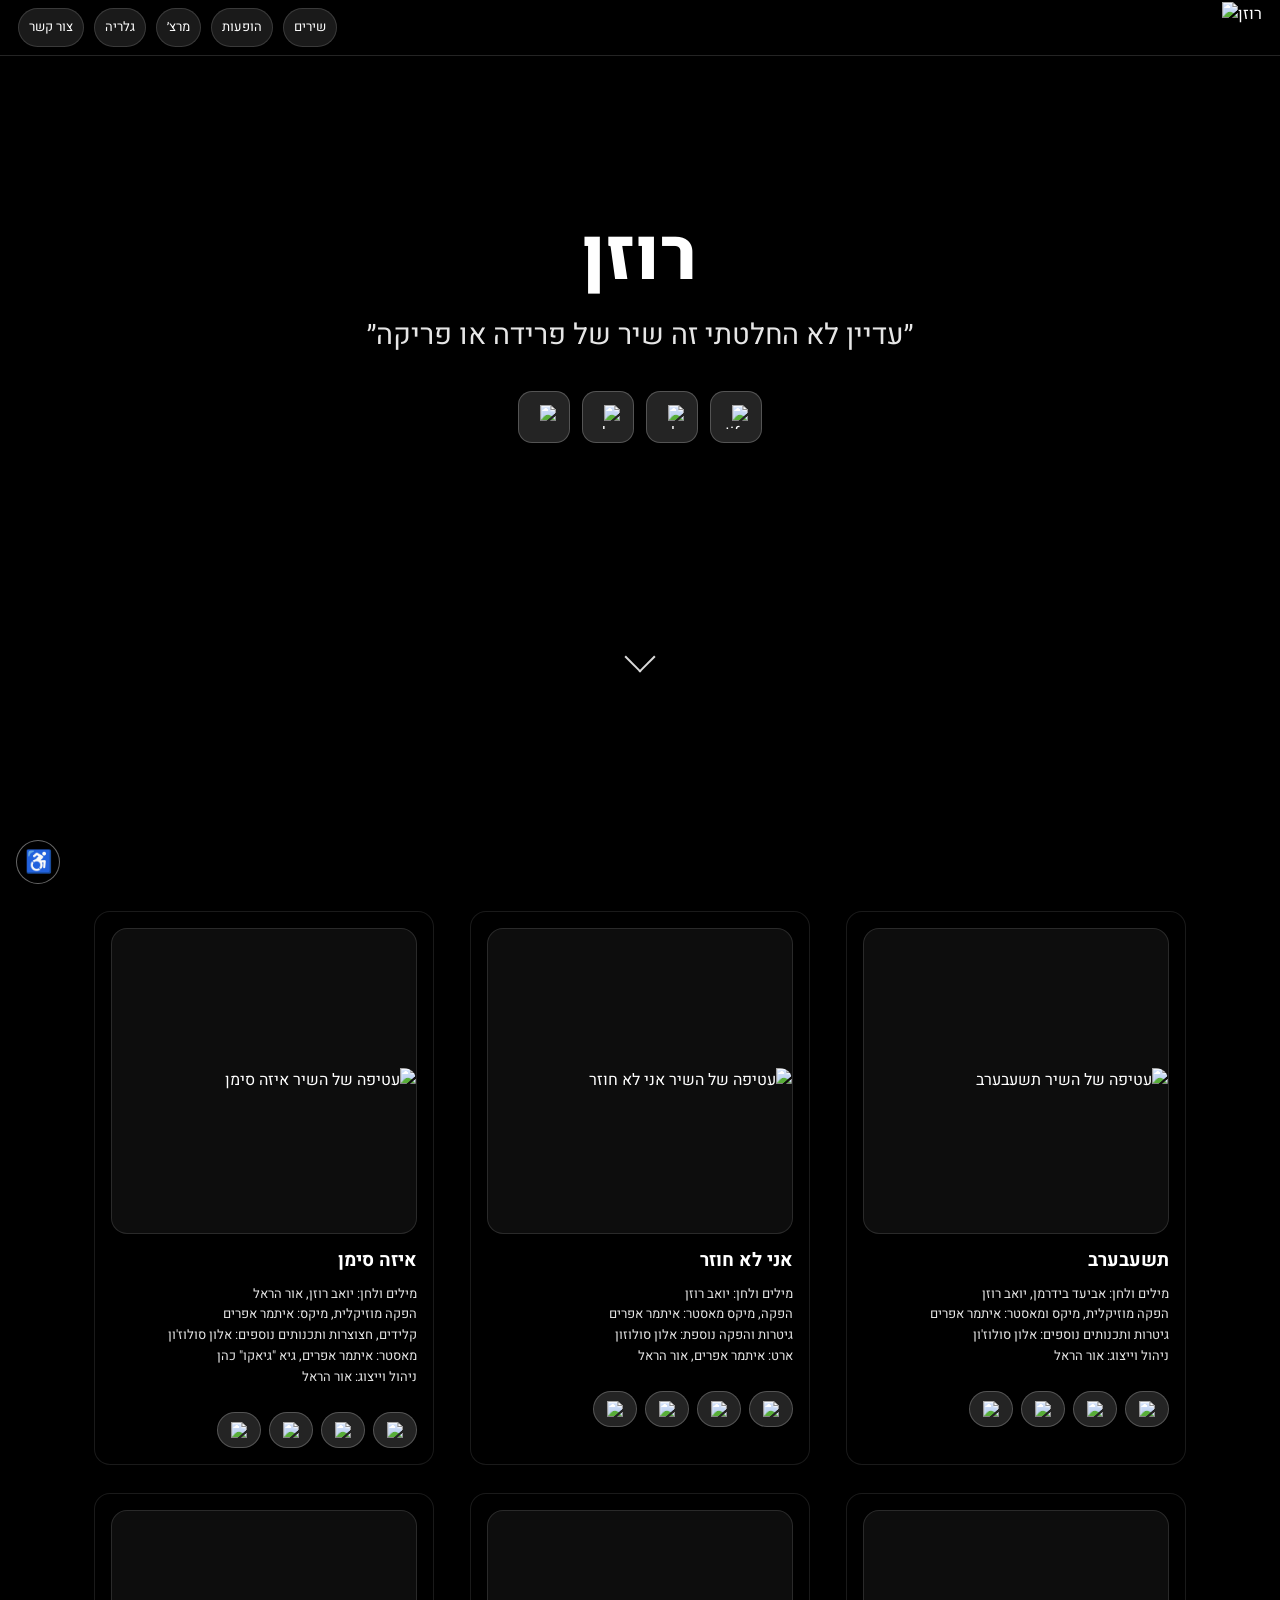
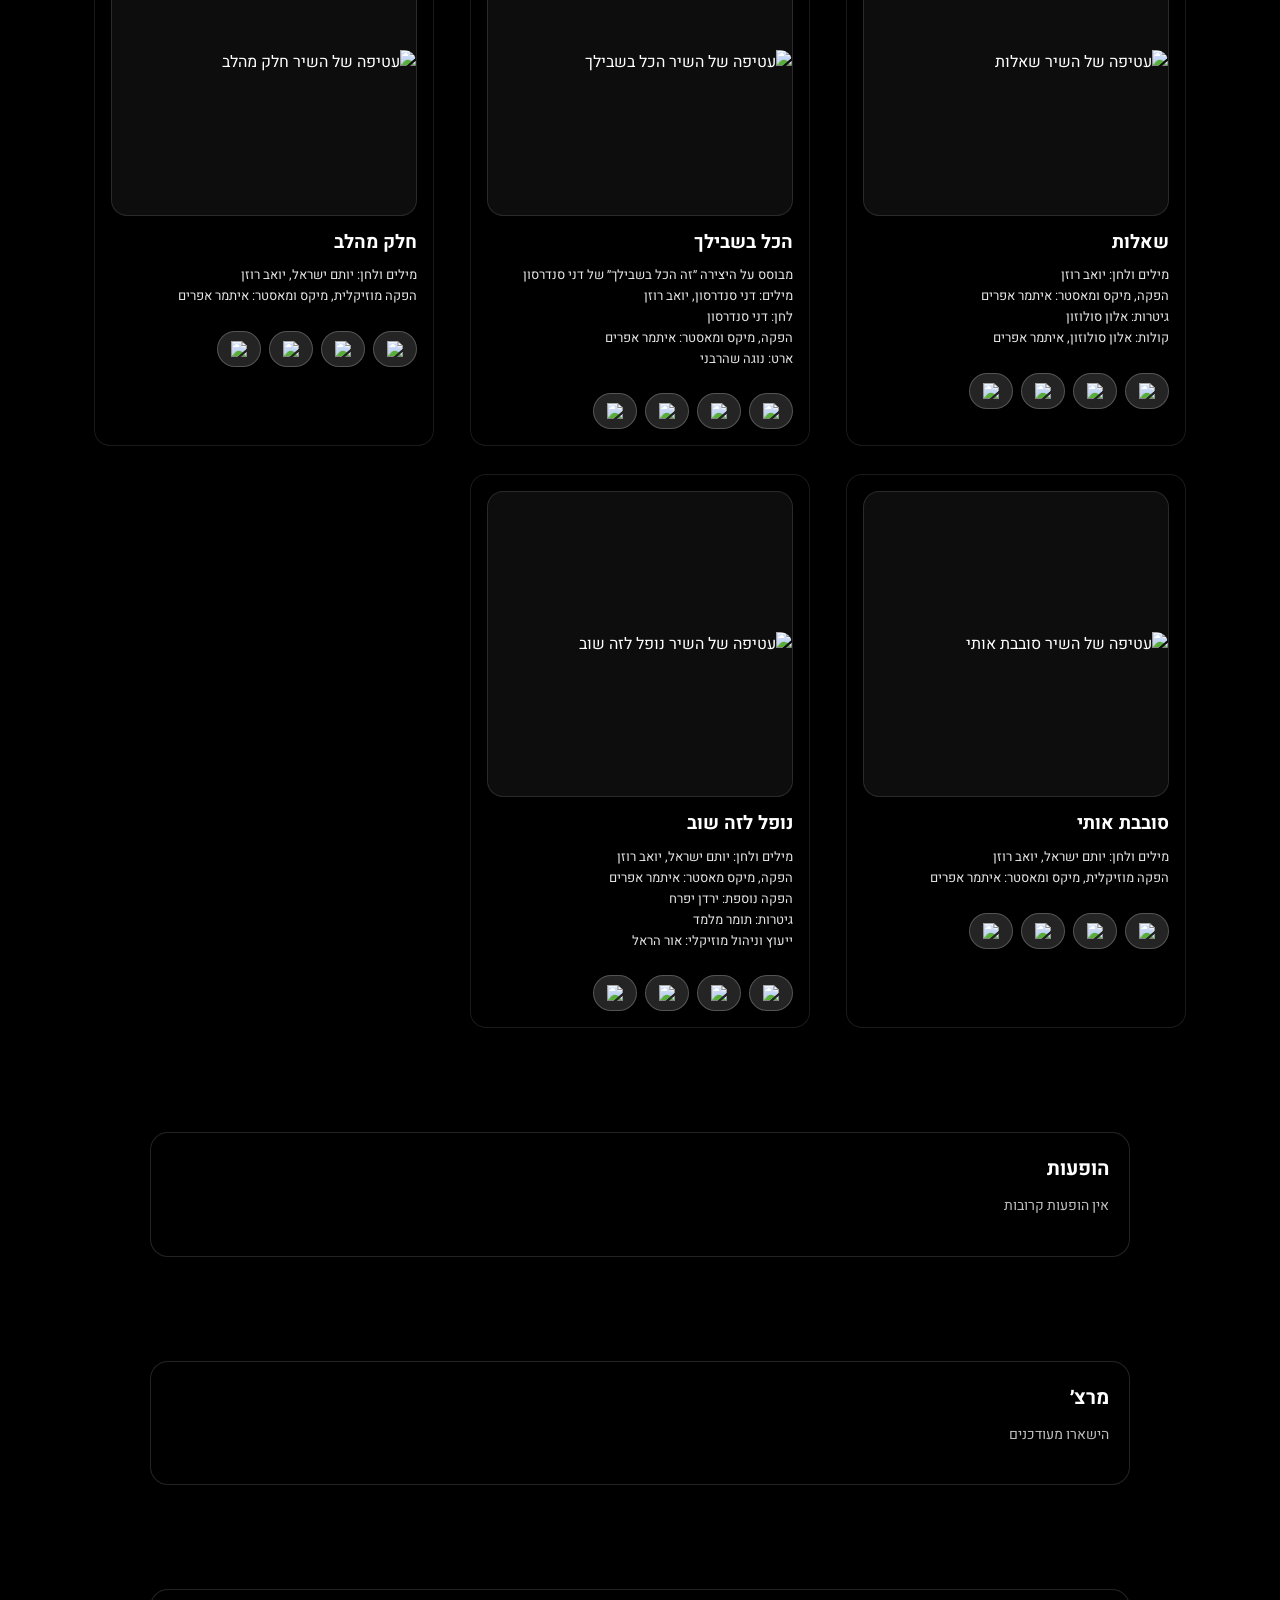
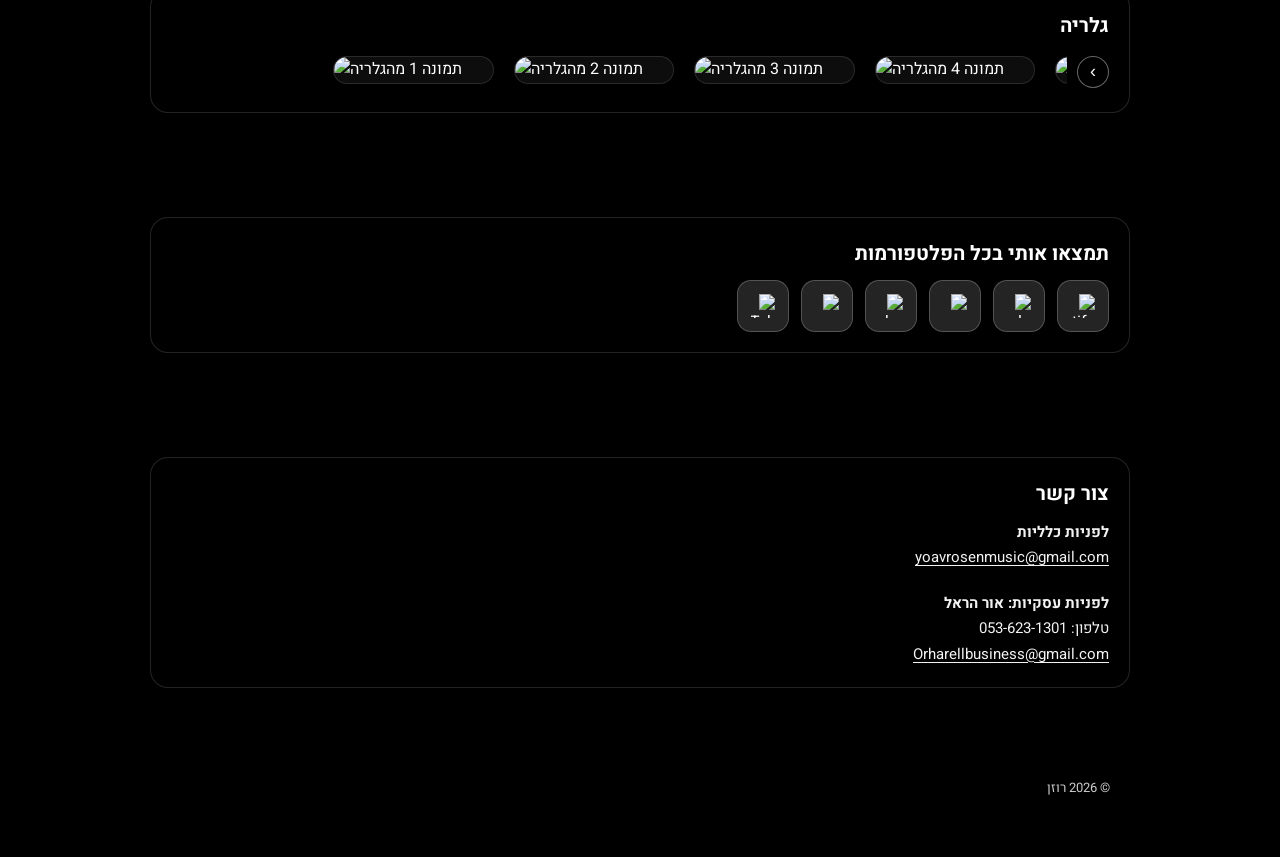
==== client/index.html @ 467fb8e5 "fix gallery arrows" ====
<!doctype html>
<html lang='he' dir='rtl'>
  <head>
    <meta charset='utf-8' />
    <meta name='viewport' content='width=device-width, initial-scale=1' />
    <title>רוזן – פרופיל אמן</title>
    <!-- scroll reset handled in app.js -->
    <link rel='stylesheet' href='styles.css?v=1' />
    <link rel='preconnect' href='https://fonts.googleapis.com' />
    <link rel='preconnect' href='https://fonts.gstatic.com' crossorigin />
    <link
      href='https://fonts.googleapis.com/css2?family=Heebo:wght@300;400;500;700&display=swap'
      rel='stylesheet'
    />
  </head>
  <body>
    <a href="#songs" class="skip-link">דלג לתוכן הראשי</a>
    <video
      class='bg-video'
      src='assets/background/הכל%20בשבילך%20קאנבס.mp4'
      autoplay
      muted
      loop
      playsinline
    ></video>
    <div class='bg-overlay' aria-hidden='true'></div>
    <div class='container hero hero__inner' id='home'>
      <h1 class='hero__title'>רוזן</h1>
      <p class='hero__quote' id='heroQuote' aria-live='polite'></p>
      <div class='hero__actions'>
        <a
          class='hero__platform'
          href='https://open.spotify.com/artist/0RpY1pW7orbAFfqsl0YNoI'
          target='_blank'
          rel='noopener'
          aria-label='Spotify'
        >
          <img
            class='hero__platform-icon'
            src='https://raw.githubusercontent.com/simple-icons/simple-icons/develop/icons/spotify.svg'
            alt='Spotify'
            width='24'
            height='24'
          />
        </a>
        <a
          class='hero__platform'
          href='https://music.apple.com/il/artist/%D7%A8%D7%95%D7%96%D7%9F/1738699873'
          target='_blank'
          rel='noopener'
          aria-label='Apple Music'
        >
          <img
            class='hero__platform-icon'
            src='https://raw.githubusercontent.com/simple-icons/simple-icons/develop/icons/applemusic.svg'
            alt='Apple Music'
            width='24'
            height='24'
          />
        </a>
        <a
          class='hero__platform'
          href='https://youtube.com/@rosenofficial'
          target='_blank'
          rel='noopener'
          aria-label='YouTube'
        >
          <img
            class='hero__platform-icon'
            src='https://raw.githubusercontent.com/simple-icons/simple-icons/develop/icons/youtube.svg'
            alt='YouTube'
            width='24'
            height='24'
          />
        </a>
        <a
          class='hero__platform'
          href='https://www.deezer.com/us/artist/150277642'
          target='_blank'
          rel='noopener'
          aria-label='Deezer'
        >
          <img
            class='hero__platform-icon'
            src='https://raw.githubusercontent.com/simple-icons/simple-icons/develop/icons/deezer.svg'
            alt='Deezer'
            width='24'
            height='24'
          />
        </a>
      </div>
      <a href="#songs" class="scroll-down" aria-label="גלול לשירים">
        <span class="arrow"></span>
      </a>
    </div>
    <canvas id='viz' aria-hidden='true'></canvas>

    <nav class='topbar'>
      <div class='topbar__links'>
        <a href='#contact'>צור קשר</a>
        <a href='#gallery'>גלריה</a>
        <a href='#merch'>מרצ׳</a>
        <a href='#shows'>הופעות</a>
        <a href='#songs'>שירים</a>
      </div>
      <div class='brand'>
        <img src='assets/rosen-signature.png' alt='רוזן' class='brand__logo' />
      </div>
      <button
        class='menu-toggle'
        id='menuToggle'
        type='button'
        aria-label='פתח תפריט ניווט'
      >
        ☰
      </button>
      <nav class='mobile-menu' id='mobileMenu'>
        <button class='close-menu' id='menuClose' type='button' aria-label='סגור תפריט'>×</button>
        <a href='#songs'>שירים</a>
        <a href='#shows'>הופעות</a>
        <a href='#merch'>מרצ׳</a>
        <a href='#gallery'>גלריה</a>
        <a href='#contact'>צור קשר</a>
      </nav>
    </nav>

    <main>
      <section class='section' id='songs'>
        <div class='container'>
          <h2 class='section__title'>שירים</h2>
          <div class='grid songs' id='songs'></div>
        </div>
      </section>

      <section class='section' id='shows'>
        <div class='container'>
          <h2 class='section__title'>הופעות</h2>
          <p class='section__lead'>אין הופעות קרובות</p>
          <div class='grid'></div>
        </div>
      </section>

      <section class='section' id='merch'>
        <div class='container'>
          <h2 class='section__title'>מרצ׳</h2>
          <p class='section__lead'>הישארו מעודכנים</p>
          <div class='grid'></div>
        </div>
      </section>

      <section class='section' id='gallery'>
        <div class='container'>
          <h2 class='section__title'>גלריה</h2>
          <div class='gallery__wrapper'>
            <button
              class='gallery__arrow gallery__arrow--next gallery-next'
              id='galleryNext'
              type='button'
              aria-label='תמונה הבאה'
            >
              ›
            </button>
            <div class='grid gallery gallery-track' id='galleryGrid'></div>
            <button
              class='gallery__arrow gallery__arrow--prev gallery-prev'
              id='galleryPrev'
              type='button'
              aria-label='תמונה קודמת'
            >
              ‹
            </button>
          </div>
        </div>
      </section>

      <section class='section' id='platforms'>
        <div class='container'>
          <h2 class='section__title'>תמצאו אותי בכל הפלטפורמות</h2>
          <div class='contact__links'>
            <a
              class='hero__platform'
              href='https://open.spotify.com/artist/0RpY1pW7orbAFfqsl0YNoI'
              target='_blank'
              rel='noopener'
              aria-label='Spotify'
            >
              <img
                class='hero__platform-icon'
                src='https://raw.githubusercontent.com/simple-icons/simple-icons/develop/icons/spotify.svg'
                alt='Spotify'
                width='24'
                height='24'
              />
            </a>
            <a
              class='hero__platform'
              href='https://music.apple.com/il/artist/%D7%A8%D7%95%D7%96%D7%9F/1738699873'
              target='_blank'
              rel='noopener'
              aria-label='Apple Music'
            >
              <img
                class='hero__platform-icon'
                src='https://raw.githubusercontent.com/simple-icons/simple-icons/develop/icons/applemusic.svg'
                alt='Apple Music'
                width='24'
                height='24'
              />
            </a>
            <a
              class='hero__platform'
              href='https://www.deezer.com/us/artist/150277642'
              target='_blank'
              rel='noopener'
              aria-label='Deezer'
            >
              <img
                class='hero__platform-icon'
                src='https://raw.githubusercontent.com/simple-icons/simple-icons/develop/icons/deezer.svg'
                alt='Deezer'
                width='24'
                height='24'
              />
            </a>
            <a
              class='hero__platform'
              href='https://youtube.com/@rosenofficial'
              target='_blank'
              rel='noopener'
              aria-label='YouTube'
            >
              <img
                class='hero__platform-icon'
                src='https://raw.githubusercontent.com/simple-icons/simple-icons/develop/icons/youtube.svg'
                alt='YouTube'
                width='24'
                height='24'
              />
            </a>
            <a
              class='hero__platform'
              href='https://instagram.com/yoav.rosen'
              target='_blank'
              rel='noopener'
              aria-label='Instagram'
            >
              <img
                class='hero__platform-icon'
                src='https://raw.githubusercontent.com/simple-icons/simple-icons/develop/icons/instagram.svg'
                alt='Instagram'
                width='24'
                height='24'
              />
            </a>
            <a
              class='hero__platform'
              href='https://www.tiktok.com/@yoav.rosen'
              target='_blank'
              rel='noopener'
              aria-label='TikTok'
            >
              <img
                class='hero__platform-icon'
                src='https://raw.githubusercontent.com/simple-icons/simple-icons/develop/icons/tiktok.svg'
                alt='TikTok'
                width='24'
                height='24'
              />
            </a>
          </div>
        </div>
      </section>

      <section class='section' id='contact'>
        <div class='container'>
          <h2 class='section__title'>צור קשר</h2>
          <div class='contact__info'>
            <p class='contact__block'>
              <strong>לפניות כלליות</strong><br />
              <a href='mailto:yoavrosenmusic@gmail.com'>yoavrosenmusic@gmail.com</a>
            </p>
            <p class='contact__block'>
              <strong>לפניות עסקיות: אור הראל</strong><br />
              טלפון: 053-623-1301<br />
              <a href='mailto:Orharellbusiness@gmail.com'>Orharellbusiness@gmail.com</a>
            </p>
          </div>
        </div>
      </section>
    </main>

    <footer class='footer'>
      <div class='container'>
        <p>© <span id='year'></span> רוזן</p>
      </div>
    </footer>

    <button
      class='accessibility-toggle'
      id='accessibilityToggle'
      type='button'
      aria-haspopup='true'
      aria-expanded='false'
      aria-label='פתח תפריט נגישות'
    >
      ♿
    </button>
    <div
      class='accessibility-panel'
      id='accessibilityPanel'
      aria-hidden='true'
    >
      <h2 class='accessibility-panel__title'>נגישות</h2>
      <button
        class='accessibility-panel__button'
        type='button'
        id='a11yText'
      >
        טקסט גדול
      </button>
      <button
        class='accessibility-panel__button'
        type='button'
        id='a11yContrast'
      >
        קונטרסט גבוה
      </button>
      <button
        class='accessibility-panel__button'
        type='button'
        id='a11yVideo'
      >
        כיבוי/הדלקת וידאו רקע
      </button>
    </div>

    <script>
      const s = document.createElement('script');
      s.src = 'app.js?v=' + Date.now();
      document.body.appendChild(s);
    </script>
  </body>
</html>
---- client/styles.css ----
:root {
  --border: rgba(255, 255, 255, 0.14);
  --card: rgba(0, 0, 0, 0.32);
  --text: #fff;
}

@font-face {
  font-family: 'Amatic SC';
  src: url('assets/fonts/Amatic_SC/AmaticSC-Regular.ttf') format('truetype');
  font-weight: 400;
  font-style: normal;
}

@font-face {
  font-family: 'Amatic SC';
  src: url('assets/fonts/Amatic_SC/AmaticSC-Bold.ttf') format('truetype');
  font-weight: 700;
  font-style: normal;
}

@font-face {
  font-family: 'Rubik ExtraBold';
  src: url('assets/fonts/Rubik/static/Rubik-Bold.ttf') format('truetype');
  font-weight: 700;
  font-style: normal;
}

* {
  box-sizing: border-box;
}

html {
  scroll-behavior: smooth;
}

html,
body {
  height: 100%;
}

body {
  margin: 0;
  background: #000;
  color: var(--text);
  font-family: Heebo, system-ui, -apple-system;
  line-height: 1.6;
  overflow-x: hidden;
}

a {
  color: inherit;
  text-decoration: none;
}

.bg-video,
.bg-overlay {
  position: fixed;
  inset: 0;
  width: 100%;
  height: 100%;
  pointer-events: none;
}

.bg-video {
  object-fit: cover;
  z-index: 0;
}

.bg-overlay {
  z-index: 1;
  background: linear-gradient(
    180deg,
    rgba(0, 0, 0, 0.75),
    rgba(0, 0, 0, 0.3)
  );
}

.topbar {
  position: fixed;
  top: 0;
  left: 0;
  right: 0;
  z-index: 20;
  display: flex;
  align-items: center;
  justify-content: space-between;
  gap: 14px;
  padding: 0 18px;
  height: 56px;
  background: rgba(0, 0, 0, 0.46);
  border-bottom: 1px solid var(--border);
  backdrop-filter: blur(10px);
  direction: ltr;
}

.brand {
  display: flex;
  align-items: center;
}

.brand__logo {
  height: 52px;
  width: auto;
}

.topbar__links {
  display: flex;
  gap: 10px;
  flex-wrap: wrap;
}

.topbar__links a {
  padding: 8px 10px;
  border-radius: 999px;
  background: rgba(255, 255, 255, 0.1);
  border: 1px solid var(--border);
  font-size: 13px;
}

.topbar__links a:hover {
  background: rgba(255, 255, 255, 0.16);
}

.menu-toggle {
  display: none;
}

.mobile-menu {
  display: none;
}

header,
main,
footer {
  position: relative;
  z-index: 5;
}

body {
  padding-top: 0;
}

.container {
  max-width: 980px;
  margin: 0 auto;
  padding: 0 20px;
}

.hero {
  position: relative;
  padding: 0 0 40px;
  text-align: center;
  z-index: 5;
}

.hero__inner {
  min-height: 700px;
  display: flex;
  flex-direction: column;
  justify-content: center;
  align-items: center;
  padding-top: 0;
}

.hero__title {
  margin: 0 0 16px;
  font-size: clamp(2.75rem, 8vw, 4.5rem);
  font-weight: 800;
  font-family: 'Rubik ExtraBold', Heebo, system-ui, -apple-system;
  letter-spacing: 0.02em;
  line-height: 1.1;
}

.hero__quote {
  margin: 0 0 8px;
  font-size: 1.8rem;
  opacity: 0.9;
  min-height: 2.2em;
  font-weight: 400;
  font-family: 'Amatic SC', Heebo, system-ui, -apple-system;
}

.hero__desc {
  margin: 0;
  opacity: 0.85;
}

.hero__actions {
  display: flex;
  justify-content: center;
  gap: 12px;
  flex-wrap: wrap;
  margin-top: 8px;
}

.scroll-down {
  position: absolute;
  bottom: 32px;
  left: 50%;
  transform: translateX(-50%);
  cursor: pointer;
  z-index: 5;
  animation: scrollHint 1.6s infinite ease-in-out;
}

.arrow {
  display: block;
  width: 22px;
  height: 22px;
  border-right: 2px solid white;
  border-bottom: 2px solid white;
  transform: rotate(45deg);
  opacity: 0.85;
}

@keyframes scrollHint {
  0% { transform: translate(-50%, 0); }
  50% { transform: translate(-50%, 8px); }
  100% { transform: translate(-50%, 0); }
}

.hero__platform {
  display: inline-flex;
  align-items: center;
  justify-content: center;
  width: 52px;
  height: 52px;
  border-radius: 14px;
  background: rgba(255, 255, 255, 0.14);
  border: 1px solid rgba(255, 255, 255, 0.22);
  transition: background 0.2s;
}

.hero__platform:hover {
  background: rgba(255, 255, 255, 0.22);
}

.hero__platform-icon {
  width: 24px;
  height: 24px;
  display: block;
  object-fit: contain;
}

.section {
  padding: 52px 0;
  scroll-margin-top: 80px;
}

.section .container {
  background: var(--card);
  border: 1px solid var(--border);
  border-radius: 18px;
  padding: 20px;
}

.section__title {
  margin: 0 0 10px;
  font-size: 20px;
}

.section__lead {
  margin: 0 0 18px;
  opacity: 0.75;
  font-size: 14px;
}

.contact__links {
  display: flex;
  gap: 12px;
  flex-wrap: wrap;
}

.contact__info {
  display: flex;
  flex-direction: column;
  gap: 20px;
}

.contact__block {
  margin: 0;
  opacity: 0.95;
  font-size: 15px;
  line-height: 1.7;
}

.contact__block a {
  text-decoration: underline;
  text-underline-offset: 3px;
}

.contact__block a:hover {
  opacity: 0.85;
}

.button {
  display: inline-flex;
  align-items: center;
  gap: 9px;
  padding: 9px 13px;
  border-radius: 999px;
  background: rgba(255, 255, 255, 0.14);
  border: 1px solid rgba(255, 255, 255, 0.22);
  font-size: 13px;
}

.button span {
  display: inline-block;
}

.button:hover {
  background: rgba(255, 255, 255, 0.2);
}

.icon__img {
  width: 16px;
  height: 16px;
  display: inline-block;
}

.grid {
  display: grid;
  gap: 16px;
}

/* Songs grid: desktop 3 columns */
@media (min-width: 769px) {
  #songs {
    display: grid;
    grid-template-columns: repeat(3, 1fr);
    gap: 28px;
    max-width: 1100px;
    margin: 0 auto;
  }

  #songs .song {
    width: 100%;
    max-width: 340px;
    margin: 0 auto;
  }
}

.song {
  max-width: 100%;
  background: rgba(0, 0, 0, 0.25);
  border: 1px solid rgba(255, 255, 255, 0.1);
  border-radius: 16px;
  padding: 16px;
}

.song__cover {
  width: 100%;
  aspect-ratio: 1 / 1;
  border-radius: 16px;
  border: 1px solid rgba(255, 255, 255, 0.12);
  background: rgba(255, 255, 255, 0.05);
  display: flex;
  align-items: center;
  justify-content: center;
  overflow: hidden;
  margin-bottom: 12px;
}

.song__cover img {
  width: 100%;
  height: auto;
  object-fit: cover;
  border-radius: 12px;
  display: block;
}

.song h3 {
  margin: 0 0 8px;
}

.note {
  margin: 0 0 12px;
  opacity: 0.9;
  font-size: 13px;
}

.song__links {
  padding-top: 12px;
  display: flex;
  gap: 8px;
  flex-wrap: wrap;
}

.gallery__wrapper {
  display: flex;
  align-items: center;
  gap: 10px;
  overflow: hidden;
}

.grid.gallery,
.gallery-track {
  display: flex;
  gap: 20px;
  overflow-x: auto;
  scroll-behavior: smooth;
  scroll-snap-type: x mandatory;
  scrollbar-width: none;
  direction: ltr;
  scroll-padding-inline: 0;
  padding-left: 0;
  margin-left: 0;
}

.grid.gallery {
  padding: 4px 2px 8px;
}

.grid.gallery::-webkit-scrollbar {
  display: none;
}

.grid.gallery .gallery-item {
  /* ברירת מחדל – מובייל: ~2.5 תמונות בשורה */
  flex: 0 0 40%;
  border-radius: 16px;
  border: 1px solid rgba(255, 255, 255, 0.12);
  overflow: hidden;
  background: rgba(255, 255, 255, 0.05);
  scroll-snap-align: start;
}

@media (min-width: 700px) {
  .grid.gallery .gallery-item {
    /* טאבלט: ~3 תמונות בשורה */
    flex: 0 0 32%;
  }
}

@media (min-width: 1000px) {
  .grid.gallery .gallery-item {
    /* דסקטופ: 4–5 תמונות בשורה */
    flex: 0 0 22%;
  }
}

.gallery-item img {
  width: 100%;
  height: 100%;
  object-fit: cover;
  display: block;
}

.gallery__arrow {
  background: rgba(0, 0, 0, 0.6);
  border-radius: 999px;
  border: 1px solid rgba(255, 255, 255, 0.4);
  color: #fff;
  width: 32px;
  height: 32px;
  display: inline-flex;
  align-items: center;
  justify-content: center;
  font-size: 18px;
  cursor: pointer;
}

.gallery__arrow:hover {
  background: rgba(0, 0, 0, 0.8);
}

.gallery-prev,
.gallery-next {
  transform: none;
}

.gallery-prev:active,
.gallery-next:active {
  transform: none;
}

.footer {
  padding: 25px 0 45px;
  font-size: 13px;
  color: rgba(255, 255, 255, 0.8);
}

/* כפתור דילוג לתוכן */
.skip-link {
  position: absolute;
  left: 50%;
  transform: translateX(-50%);
  top: -40px;
  background: #fff;
  color: #000;
  padding: 8px 14px;
  border-radius: 999px;
  font-size: 14px;
  text-decoration: none;
  z-index: 100;
  transition: top 0.2s;
}

.skip-link:focus {
  top: 10px;
}

/* כפתור ופאנל נגישות */
.accessibility-toggle {
  position: fixed;
  bottom: 16px;
  left: 16px;
  width: 44px;
  height: 44px;
  border-radius: 50%;
  border: 1px solid rgba(255, 255, 255, 0.4);
  background: rgba(0, 0, 0, 0.65);
  color: #fff;
  font-size: 22px;
  display: flex;
  align-items: center;
  justify-content: center;
  cursor: pointer;
  z-index: 60;
}

.accessibility-toggle:hover {
  background: rgba(0, 0, 0, 0.8);
}

.accessibility-panel {
  position: fixed;
  bottom: 70px;
  left: 16px;
  width: 240px;
  max-width: 80vw;
  padding: 14px;
  border-radius: 14px;
  background: rgba(0, 0, 0, 0.9);
  border: 1px solid rgba(255, 255, 255, 0.35);
  color: #fff;
  font-size: 14px;
  z-index: 60;
  box-shadow: 0 10px 30px rgba(0, 0, 0, 0.6);
  display: none;
}

.accessibility-panel__title {
  margin: 0 0 10px;
  font-size: 15px;
}

.accessibility-panel__button {
  display: block;
  width: 100%;
  text-align: right;
  margin-bottom: 6px;
  padding: 7px 10px;
  border-radius: 999px;
  border: 1px solid rgba(255, 255, 255, 0.35);
  background: rgba(255, 255, 255, 0.06);
  color: #fff;
  font-size: 13px;
  cursor: pointer;
}

.accessibility-panel__button:last-child {
  margin-bottom: 0;
}

.accessibility-panel__button:hover {
  background: rgba(255, 255, 255, 0.14);
}

/* מצבי נגישות בגוף הדף */
body.a11y-large-text {
  font-size: 150%;
}

body.a11y-large-text .hero__title {
  font-size: clamp(3.2rem, 9vw, 5rem);
}

body.a11y-large-text .hero__quote {
  font-size: 2.1rem;
}

body.a11y-large-text .topbar__links a {
  font-size: 15px;
  padding: 10px 14px;
}

body.a11y-large-text .section__title {
  font-size: 24px;
}

body.a11y-large-text .song h3 {
  font-size: 19px;
}

body.a11y-large-text .note,
body.a11y-large-text .section__lead,
body.a11y-large-text .footer {
  font-size: 16px;
}

body.a11y-high-contrast {
  background: #000;
  color: #fff;
}

body.a11y-high-contrast .section .container,
body.a11y-high-contrast .song,
body.a11y-high-contrast .gallery-item {
  background: #000;
  border-color: rgba(255, 255, 255, 0.6);
}

body.a11y-no-video .bg-video {
  display: none;
}

body.a11y-no-video .bg-overlay {
  background:
    linear-gradient(180deg, rgba(0, 0, 0, 0.8), rgba(0, 0, 0, 0.4)),
    url('assets/background/fallback-bg.png') center center / cover no-repeat
      fixed;
}

/* מצב גלילה – החלפת וידאו לתמונה */
body.scrolled-bg .bg-video {
  display: none;
}

body.scrolled-bg .bg-overlay {
  background:
    linear-gradient(180deg, rgba(0, 0, 0, 0.8), rgba(0, 0, 0, 0.4)),
    url('assets/background/fallback-bg.png') center center / cover no-repeat
      fixed;
}

/* מובייל */
@media (max-width: 768px) {
  /* וידאו במובייל – ממלא את המסך גם במצב אנכי (לאורך) */
  .bg-video {
    object-fit: cover;
    object-position: center center;
    min-width: 100%;
    min-height: 100%;
    width: 100%;
    height: 100%;
  }

  /* תמונת רקע במובייל – רק במצב גלילה או כיבוי וידאו */
  body.a11y-no-video .bg-overlay,
  body.scrolled-bg .bg-overlay {
    background:
      linear-gradient(180deg, rgba(0, 0, 0, 0.8), rgba(0, 0, 0, 0.4)),
      url('assets/background/fallback-bg.png') center 28% / cover no-repeat;
    background-attachment: scroll;
  }

  .topbar {
    position: relative;
    height: auto;
    flex-direction: column;
    align-items: center;
    justify-content: center;
    gap: 8px;
    padding: 10px 18px 14px;
  }

  .brand {
    order: 1;
    margin: 0 auto;
    text-align: center;
  }

  .brand__logo {
    height: 44px;
  }

  .topbar__links {
    order: 2;
    display: none; /* hide desktop nav on mobile */
  }

  .topbar__links a {
    padding: 6px 12px;
    font-size: 12px;
  }

  .menu-toggle {
    position: absolute;
    top: 50%;
    right: 18px;
    transform: translateY(-50%);
    display: block;
    font-size: 26px;
    background: none;
    border: none;
    color: #fff;
    cursor: pointer;
  }

  .mobile-menu {
    position: fixed;
    inset: 0;
    width: 100%;
    height: 100dvh;
    background: rgba(8, 8, 8, 0.96);
    display: flex;
    flex-direction: column;
    align-items: center;
    justify-content: center;
    gap: 28px;
    padding: 24px 16px;
    z-index: 9999;
    opacity: 0;
    pointer-events: none;
    transform: translateY(-10px);
    transition: opacity 0.25s ease, transform 0.25s ease;
  }

  .mobile-menu a {
    color: #fff;
    font-size: 22px;
    text-decoration: none;
  }

  .close-menu {
    position: absolute;
    top: 24px;
    right: 24px;
    font-size: 28px;
    cursor: pointer;
    color: #fff;
    background: none;
    border: none;
    padding: 0;
    line-height: 1;
  }

  .mobile-menu.open {
    opacity: 1;
    pointer-events: auto;
    transform: translateY(0);
  }

  body {
    padding-top: 72px;
  }

  .hero {
    padding-top: 52px;
  }

  .hero__actions {
    justify-content: flex-start;
  }

  #songs {
    display: grid;
    grid-template-columns: 1fr;
  }
}
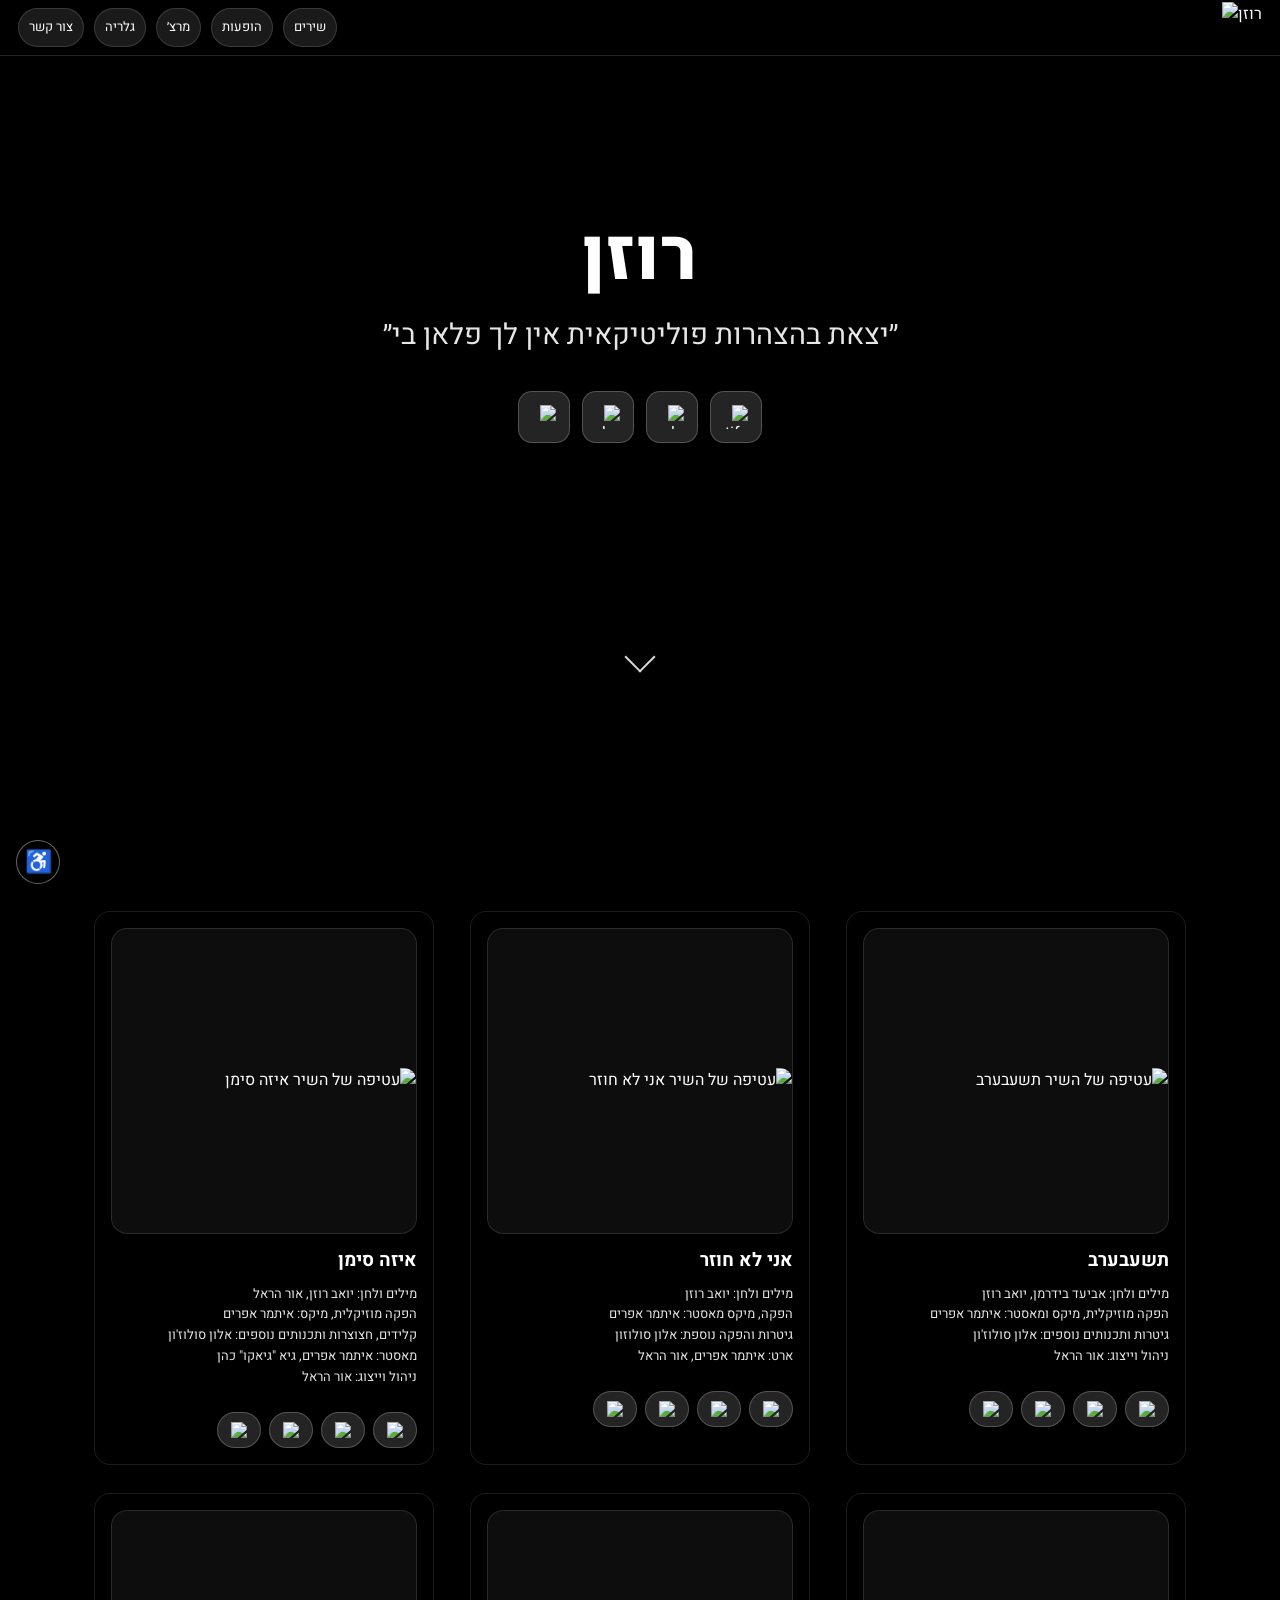
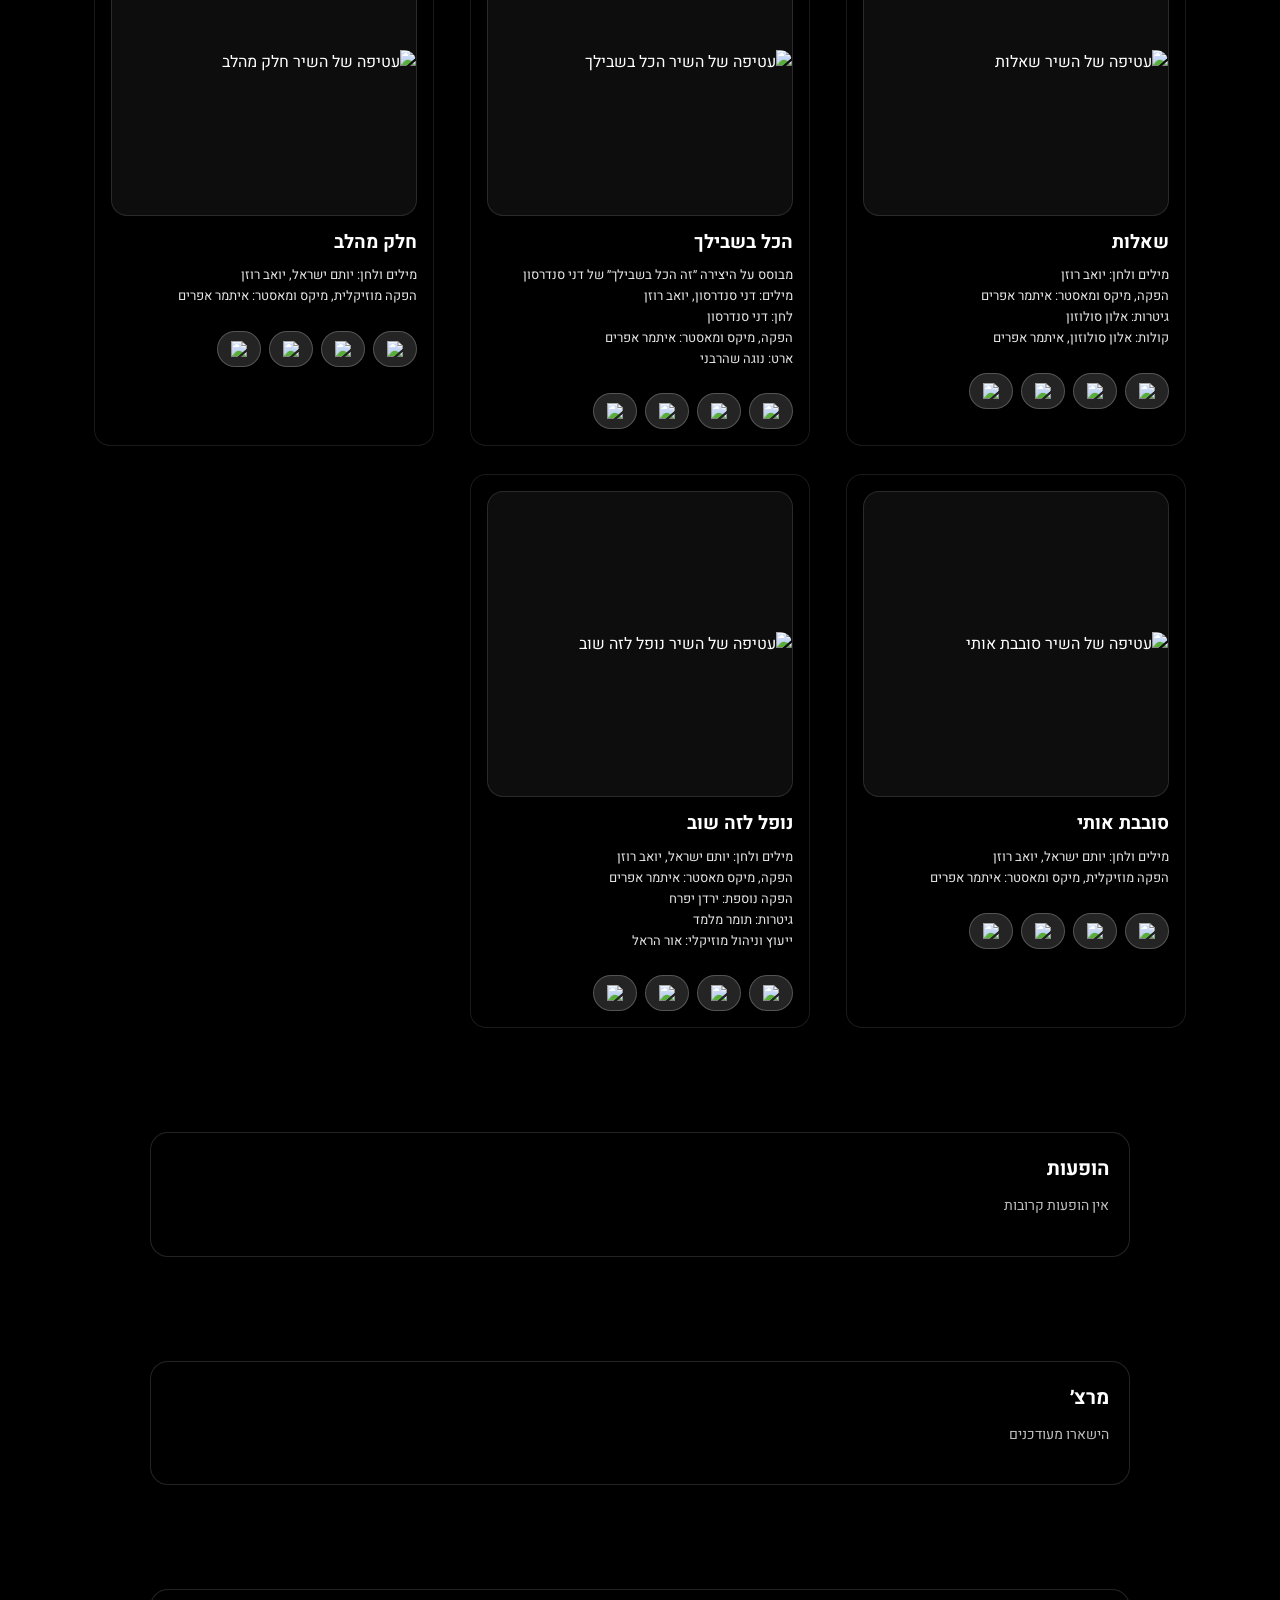
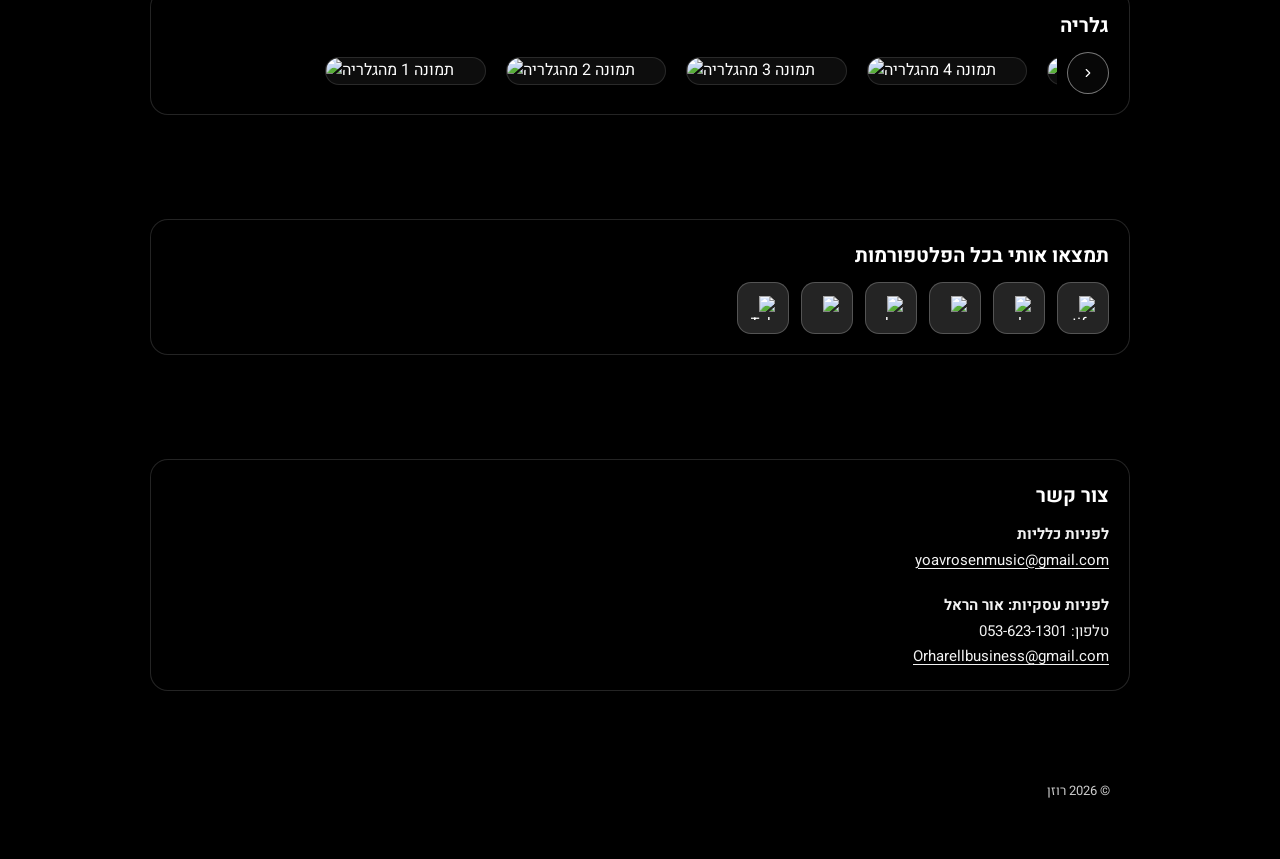
==== commit 9337c464: "replace gallery arrow buttons" ====
--- a/client/index.html
+++ b/client/index.html
@@ -159,7 +159,7 @@
               type='button'
               aria-label='תמונה הבאה'
             >
-              ›
+              <svg width='14' height='14' viewBox='0 0 24 24' fill='none' stroke='currentColor' stroke-width='2' stroke-linecap='round' stroke-linejoin='round' aria-hidden='true'><path d='M9 18l6-6-6-6'/></svg>
             </button>
             <div class='grid gallery gallery-track' id='galleryGrid'></div>
             <button
@@ -168,7 +168,7 @@
               type='button'
               aria-label='תמונה קודמת'
             >
-              ‹
+              <svg width='14' height='14' viewBox='0 0 24 24' fill='none' stroke='currentColor' stroke-width='2' stroke-linecap='round' stroke-linejoin='round' aria-hidden='true'><path d='M15 18l-6-6 6-6'/></svg>
             </button>
           </div>
         </div>
--- a/client/styles.css
+++ b/client/styles.css
@@ -391,20 +391,23 @@
   align-items: center;
   gap: 10px;
   overflow: hidden;
+  transform: none !important;
 }
 
 .grid.gallery,
 .gallery-track {
   display: flex;
   gap: 20px;
+  scrollbar-width: none;
+  padding-left: 0;
+  margin-left: 0;
+  transform: none !important;
+}
+
+.gallery-track {
+  direction: ltr;
   overflow-x: auto;
   scroll-behavior: smooth;
-  scroll-snap-type: x mandatory;
-  scrollbar-width: none;
-  direction: ltr;
-  scroll-padding-inline: 0;
-  padding-left: 0;
-  margin-left: 0;
 }
 
 .grid.gallery {
@@ -416,13 +419,13 @@
 }
 
 .grid.gallery .gallery-item {
-  /* ברירת מחדל – מובייל: ~2.5 תמונות בשורה */
   flex: 0 0 40%;
   border-radius: 16px;
   border: 1px solid rgba(255, 255, 255, 0.12);
   overflow: hidden;
   background: rgba(255, 255, 255, 0.05);
-  scroll-snap-align: start;
+  transform: none !important;
+  transition: none !important;
 }
 
 @media (min-width: 700px) {
@@ -444,34 +447,61 @@
   height: 100%;
   object-fit: cover;
   display: block;
+  transform: none !important;
+  transition: none !important;
 }
 
 .gallery__arrow {
-  background: rgba(0, 0, 0, 0.6);
-  border-radius: 999px;
-  border: 1px solid rgba(255, 255, 255, 0.4);
-  color: #fff;
-  width: 32px;
-  height: 32px;
-  display: inline-flex;
-  align-items: center;
-  justify-content: center;
-  font-size: 18px;
+  border: none;
+  padding: 0;
+  font: inherit;
   cursor: pointer;
-}
-
-.gallery__arrow:hover {
-  background: rgba(0, 0, 0, 0.8);
 }
 
 .gallery-prev,
 .gallery-next {
-  transform: none;
+  width: 42px;
+  height: 42px;
+  border-radius: 999px;
+  border: 1px solid rgba(255, 255, 255, 0.45);
+  background: rgba(10, 10, 10, 0.72);
+  color: #fff;
+  display: flex;
+  align-items: center;
+  justify-content: center;
+  padding: 0;
+  cursor: pointer;
+  appearance: none;
+  -webkit-appearance: none;
+  -webkit-tap-highlight-color: transparent;
+  box-shadow: none;
+  outline: none;
+  transition: opacity 0.2s ease, background-color 0.2s ease, border-color 0.2s ease;
+}
+
+.gallery-prev:hover,
+.gallery-next:hover {
+  background: rgba(20, 20, 20, 0.82);
+  border-color: rgba(255, 255, 255, 0.65);
 }
 
 .gallery-prev:active,
-.gallery-next:active {
-  transform: none;
+.gallery-next:active,
+.gallery-prev:focus,
+.gallery-next:focus,
+.gallery-prev:focus-visible,
+.gallery-next:focus-visible {
+  transform: none !important;
+  box-shadow: none !important;
+  outline: none !important;
+}
+
+.gallery-prev svg,
+.gallery-next svg {
+  width: 14px;
+  height: 14px;
+  flex-shrink: 0;
+  display: block;
 }
 
 .footer {
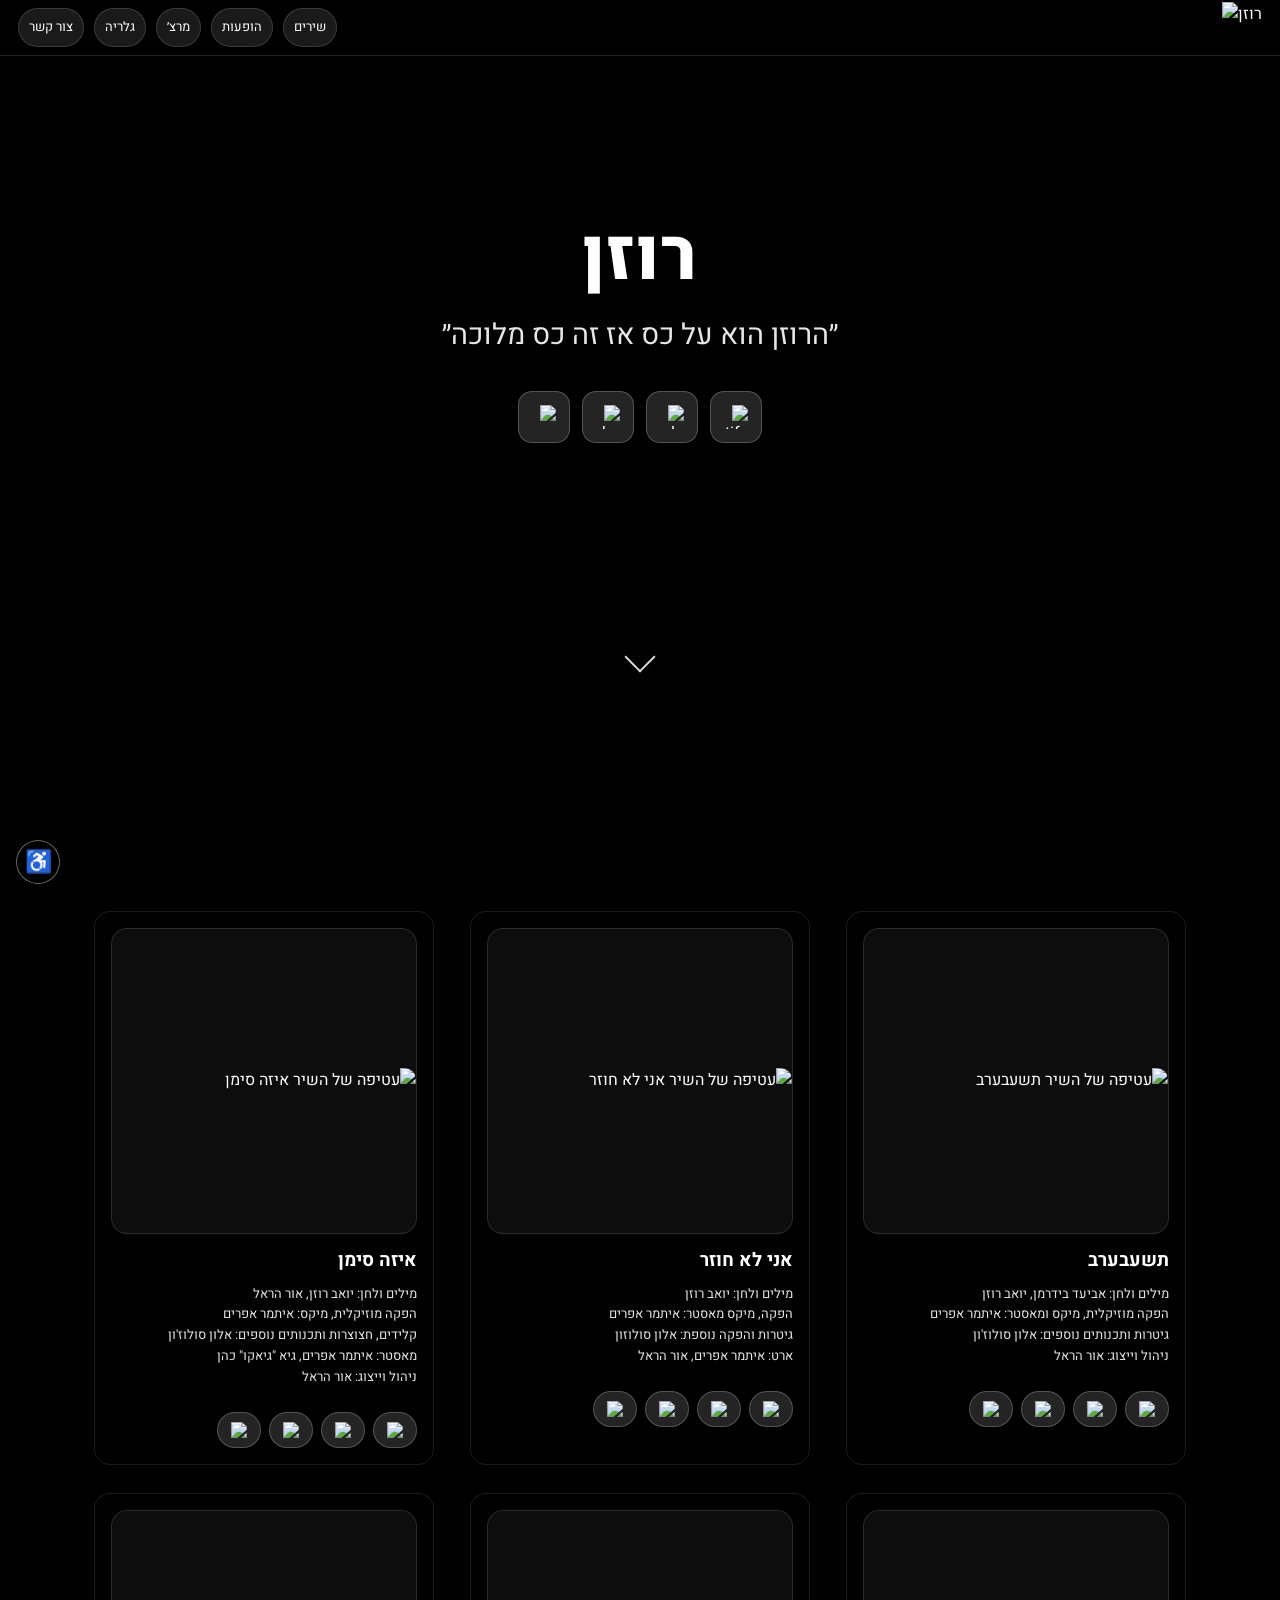
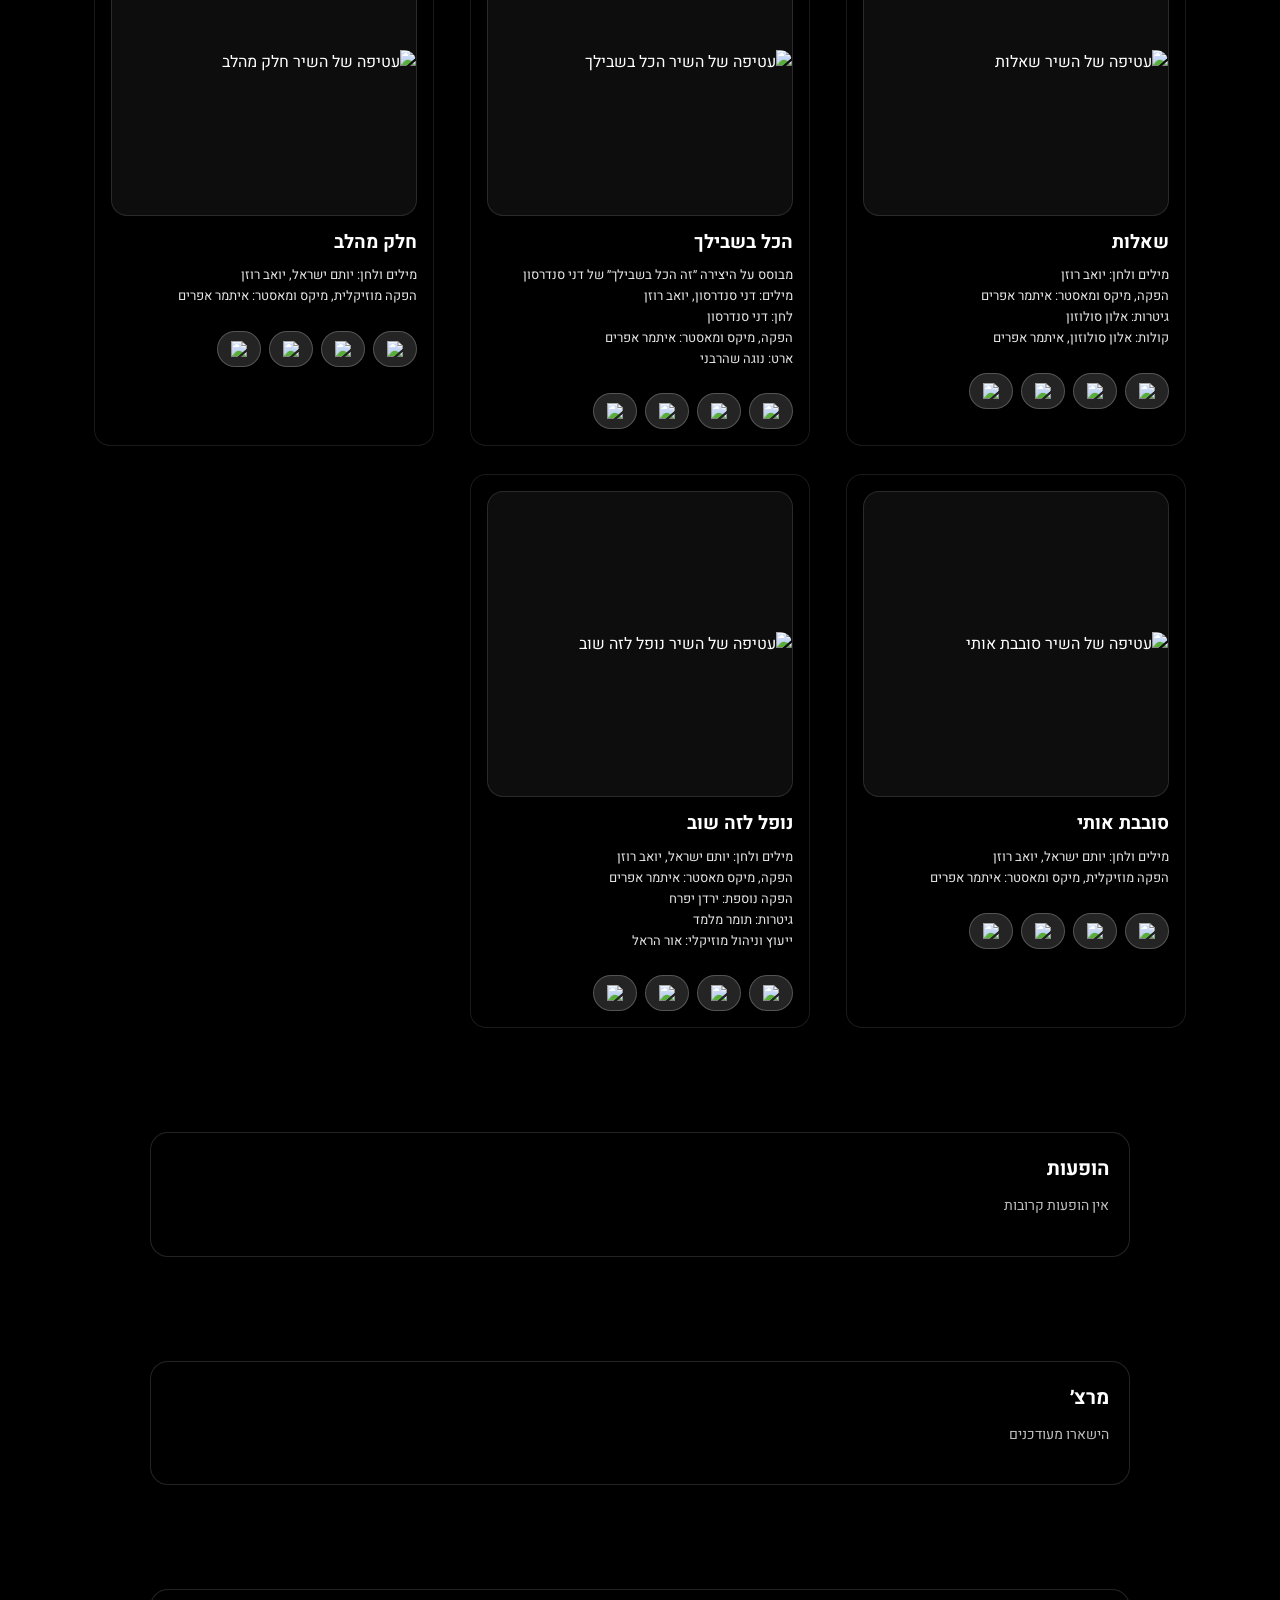
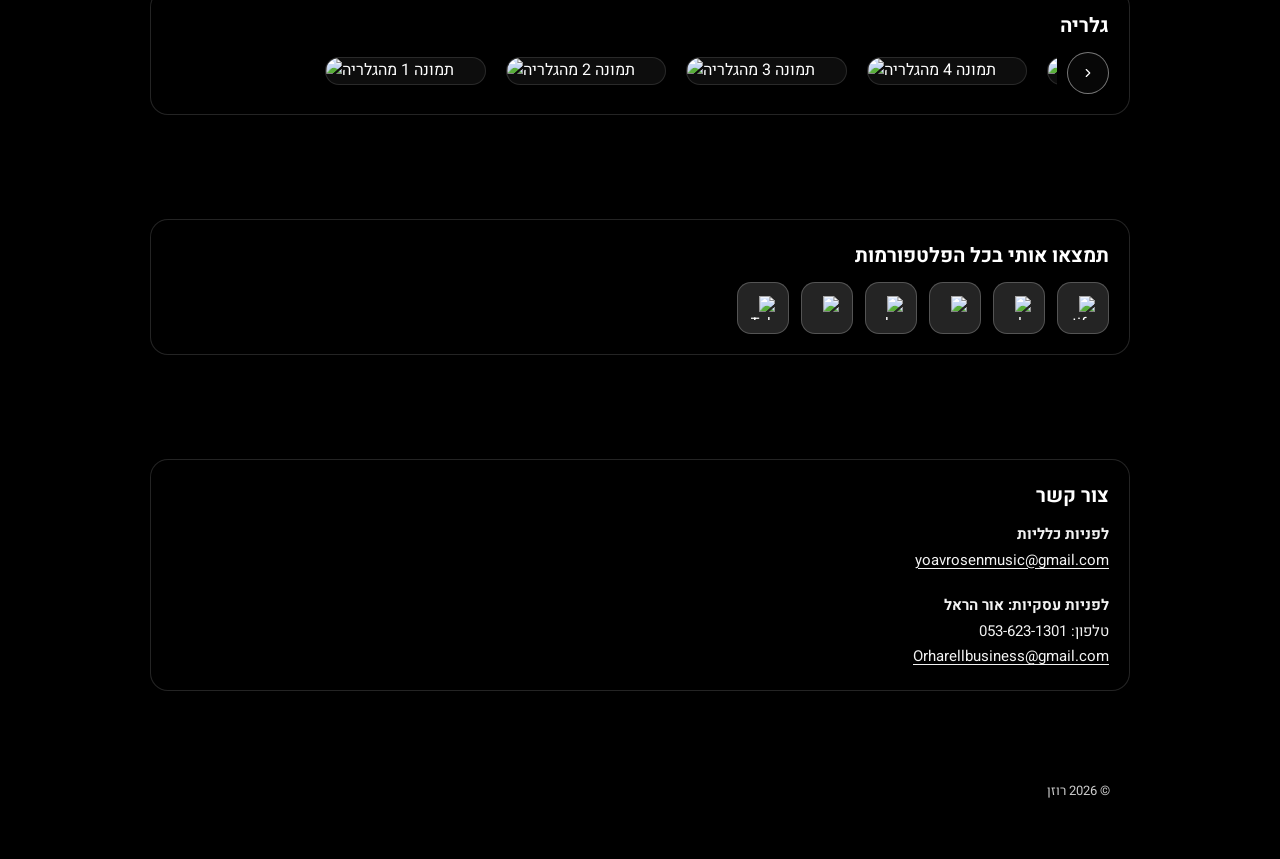
==== commit 4656db97: "Standardize branding to 'רוזן - האתר הרשמי' across site metadata" ====
--- a/client/index.html
+++ b/client/index.html
@@ -4,7 +4,12 @@
   <head>
     <meta charset='utf-8' />
     <meta name='viewport' content='width=device-width, initial-scale=1' />
-    <title>רוזן – פרופיל אמן</title>
+    <title>רוזן - האתר הרשמי</title>
+    <meta name='description' content='רוזן - האתר הרשמי' />
+    <meta property='og:title' content='רוזן - האתר הרשמי' />
+    <meta property='og:type' content='website' />
+    <meta name='twitter:card' content='summary' />
+    <meta name='twitter:title' content='רוזן - האתר הרשמי' />
     <!-- scroll reset handled in app.js -->
     <link rel='stylesheet' href='styles.css?v=1' />
     <link rel='preconnect' href='https://fonts.googleapis.com' />
--- a/client/styles.css
+++ b/client/styles.css
@@ -408,6 +408,17 @@
   direction: ltr;
   overflow-x: auto;
   scroll-behavior: smooth;
+}
+
+.gallery-track,
+.gallery-track > *,
+.gallery-track img {
+  transform: none !important;
+  scale: 1 !important;
+  filter: none !important;
+  animation: none !important;
+  transition: none !important;
+  will-change: auto !important;
 }
 
 .grid.gallery {
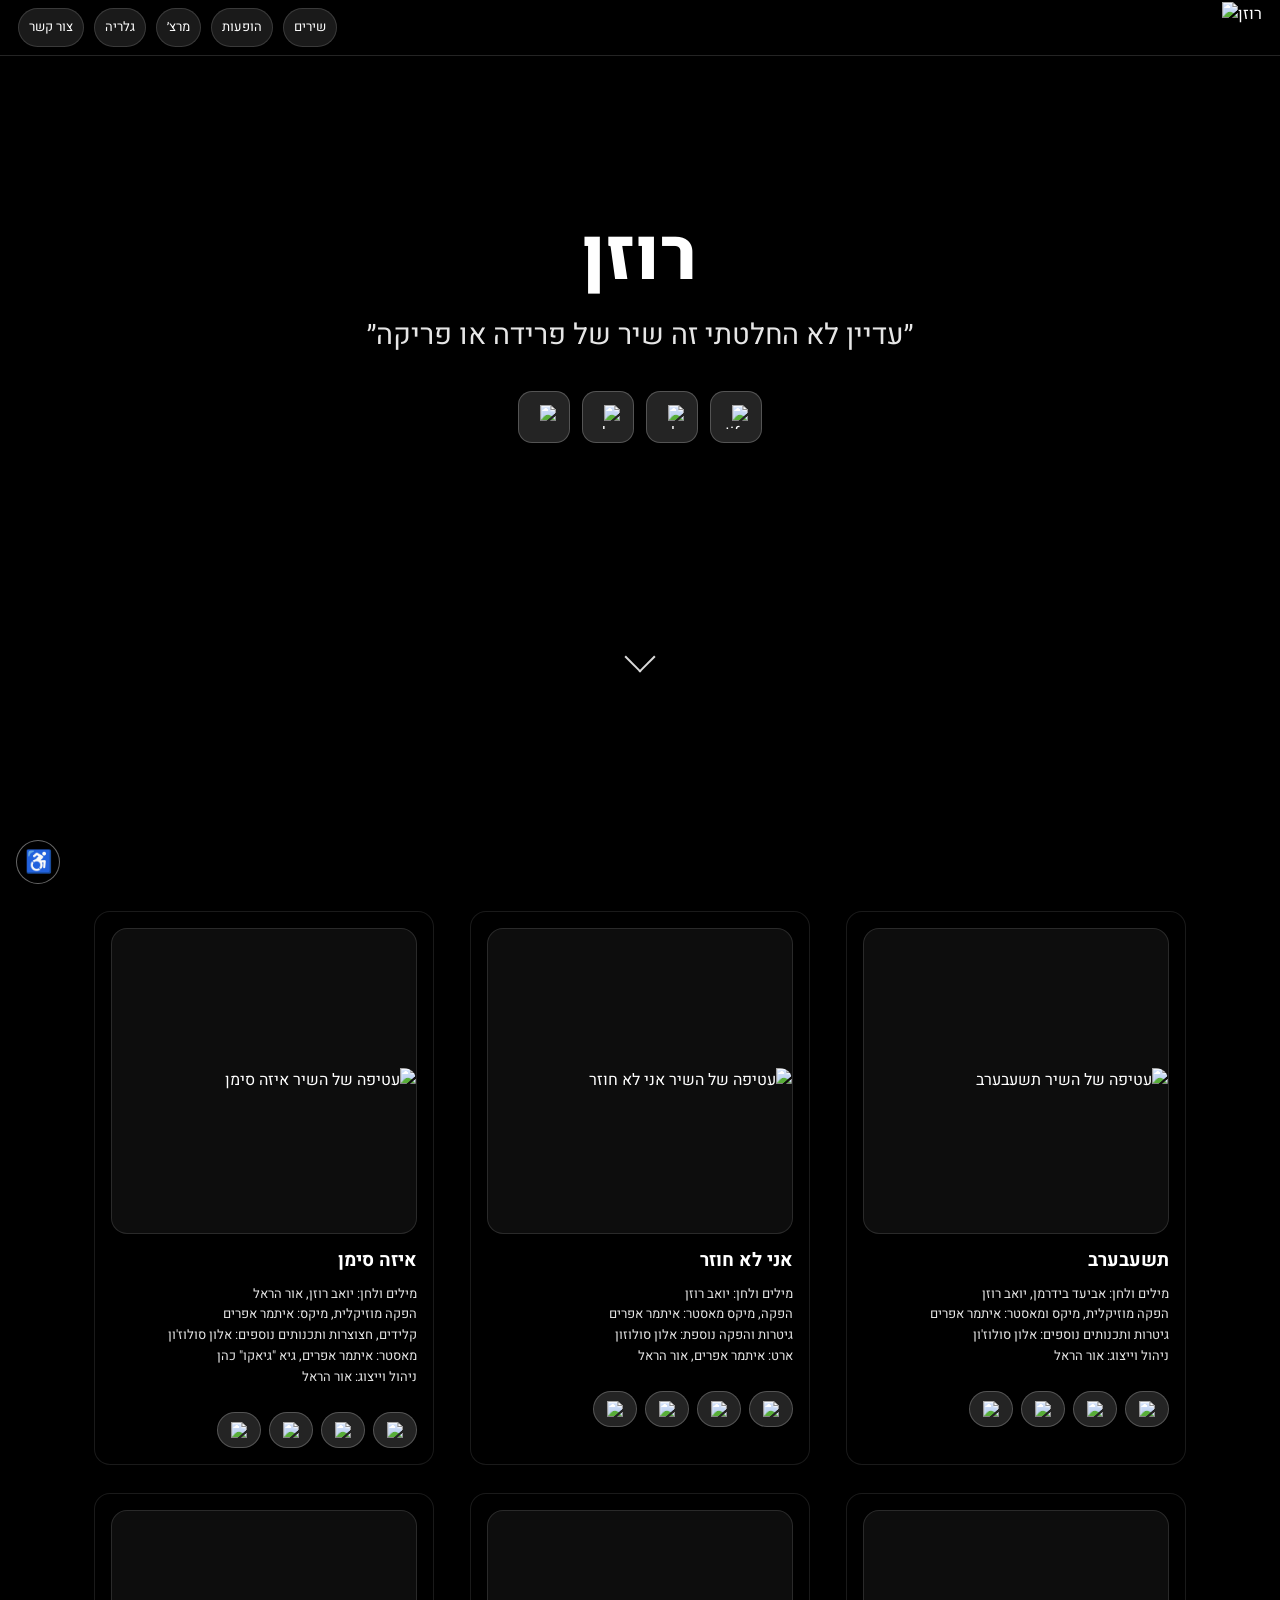
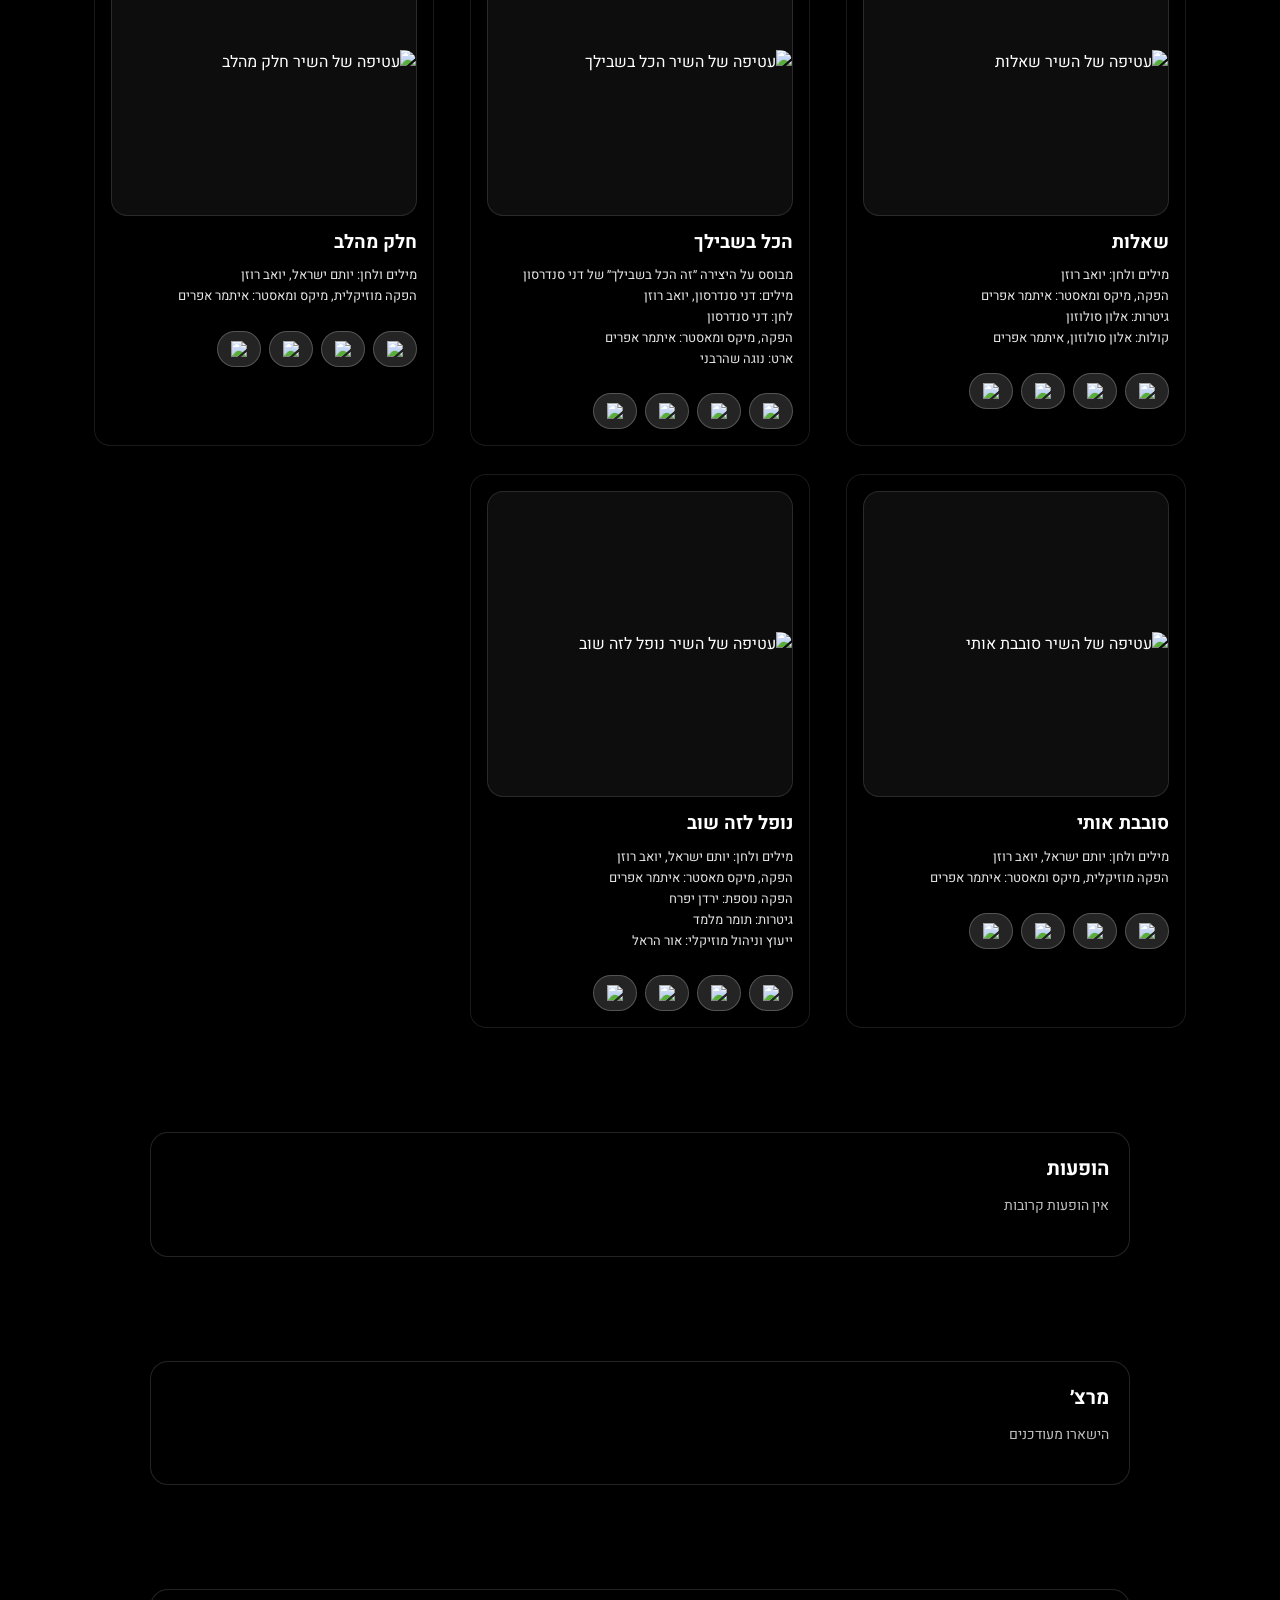
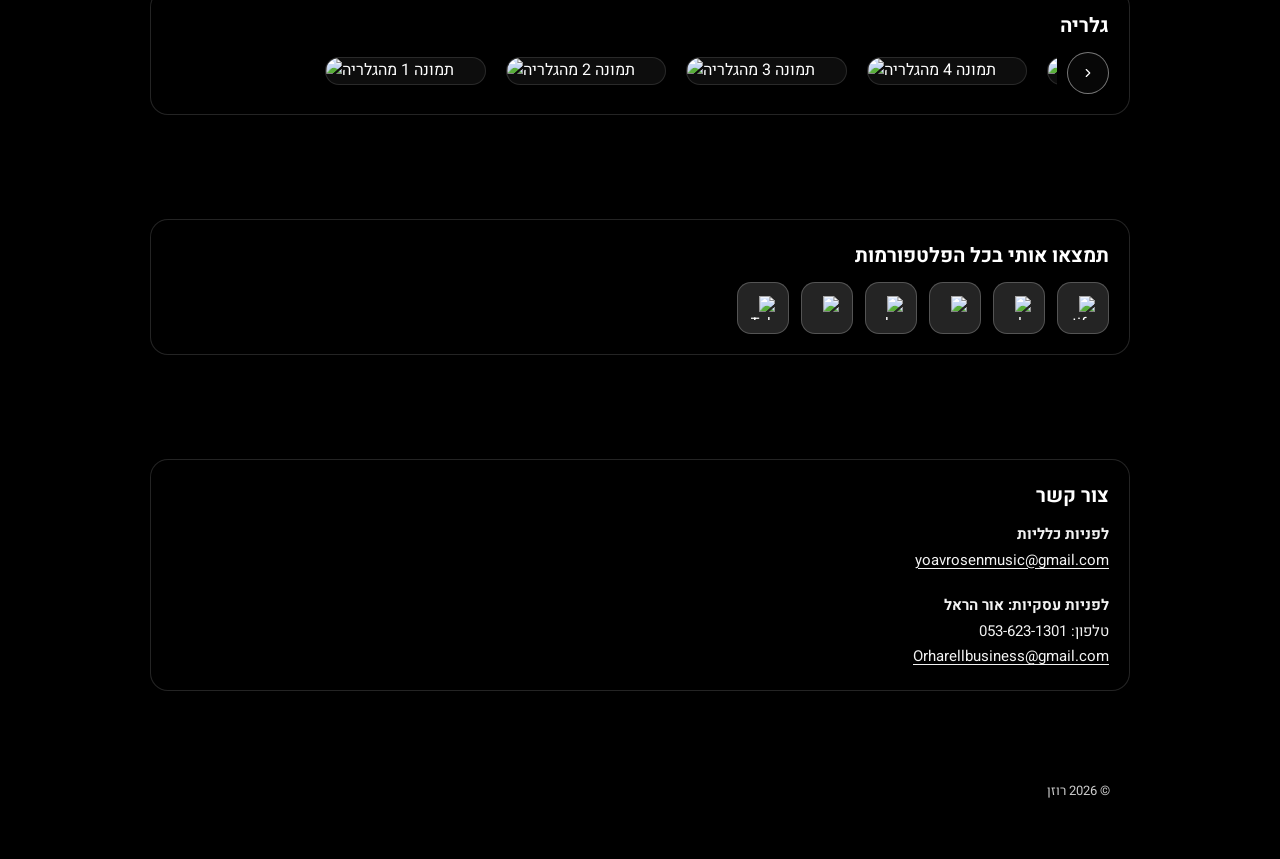
==== commit 93aa6780: "Update meta description and OG image for SEO and social sharing Made-with: Cursor" ====
--- a/client/index.html
+++ b/client/index.html
@@ -4,12 +4,20 @@
   <head>
     <meta charset='utf-8' />
     <meta name='viewport' content='width=device-width, initial-scale=1' />
-    <title>רוזן - האתר הרשמי</title>
-    <meta name='description' content='רוזן - האתר הרשמי' />
-    <meta property='og:title' content='רוזן - האתר הרשמי' />
+    <title>רוזן | האתר הרשמי</title>
+    <meta name='description' content='האתר הרשמי של רוזן – מוזיקה מקורית, שירים, קליפים, הופעות ועדכונים. האזינו לסינגלים החדשים וצפו בתוכן הרשמי.' />
+    <link rel='canonical' href='https://rosenofficial.com/' />
+    <link rel='icon' href='assets/favicon.png' type='image/png' />
+    <meta property='og:title' content='רוזן | האתר הרשמי' />
+    <meta property='og:description' content='האתר הרשמי של רוזן – מוזיקה מקורית, שירים, קליפים, הופעות ועדכונים. האזינו לסינגלים החדשים וצפו בתוכן הרשמי.' />
+    <meta property='og:image' content='https://rosenofficial.com/assets/og-cover.png' />
+    <meta property='og:url' content='https://rosenofficial.com/' />
     <meta property='og:type' content='website' />
-    <meta name='twitter:card' content='summary' />
-    <meta name='twitter:title' content='רוזן - האתר הרשמי' />
+    <meta property='og:locale' content='he_IL' />
+    <meta name='twitter:card' content='summary_large_image' />
+    <meta name='twitter:title' content='רוזן | האתר הרשמי' />
+    <meta name='twitter:description' content='האתר הרשמי של רוזן – מוזיקה מקורית, שירים, קליפים, הופעות ועדכונים. האזינו לסינגלים החדשים וצפו בתוכן הרשמי.' />
+    <meta name='twitter:image' content='https://rosenofficial.com/assets/og-cover.png' />
     <!-- scroll reset handled in app.js -->
     <link rel='stylesheet' href='styles.css?v=1' />
     <link rel='preconnect' href='https://fonts.googleapis.com' />
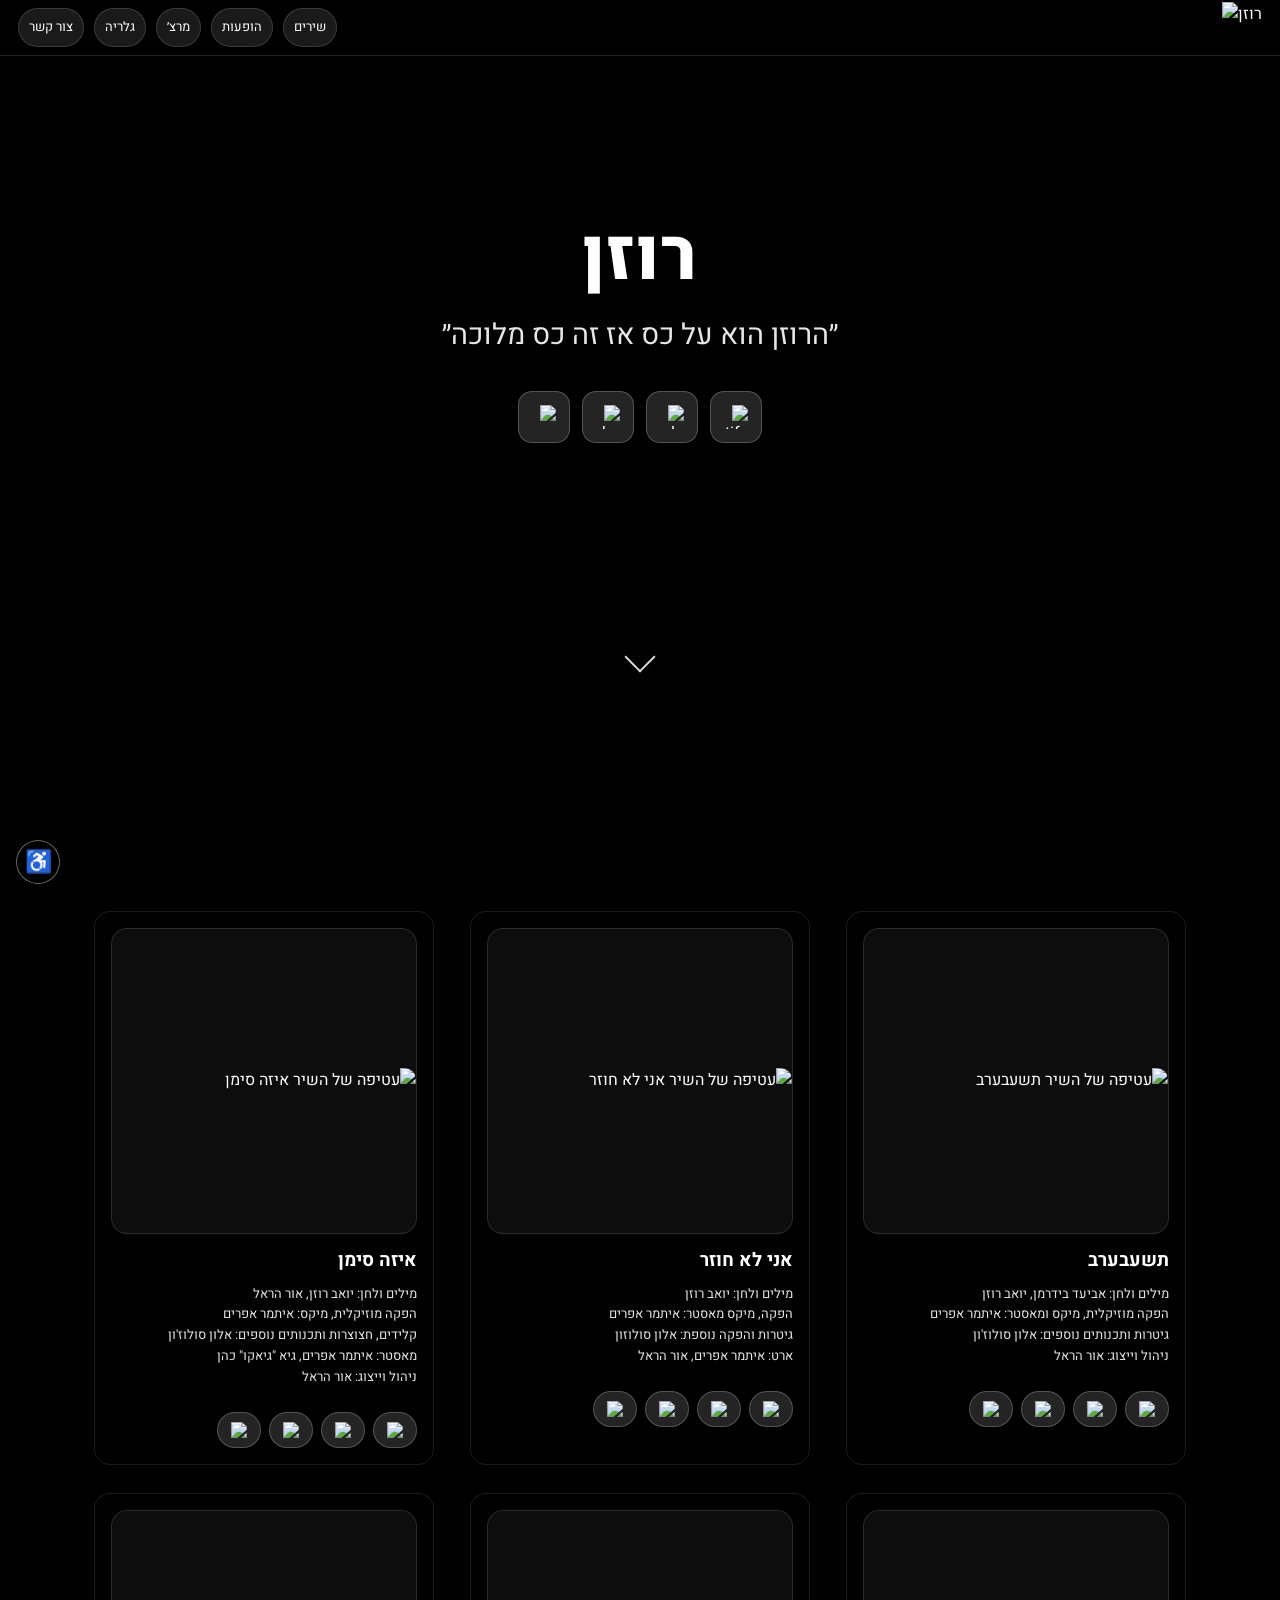
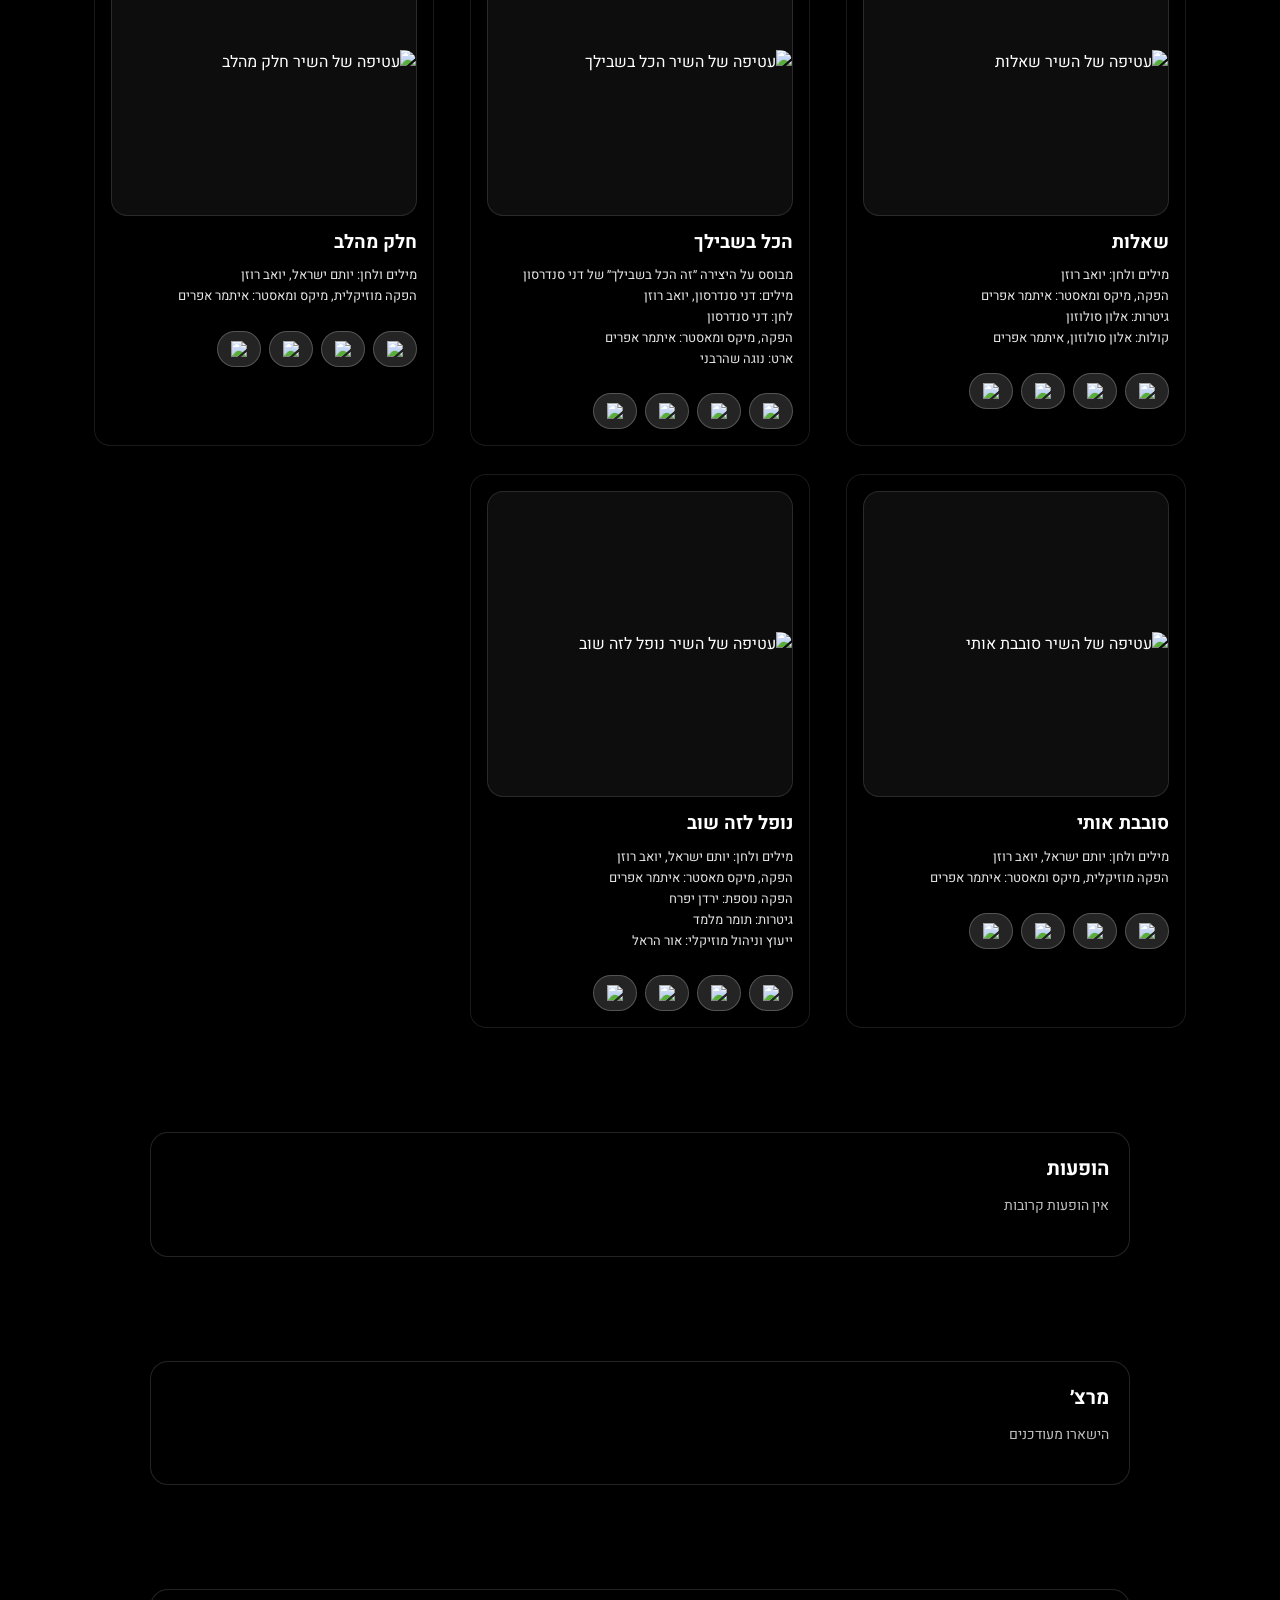
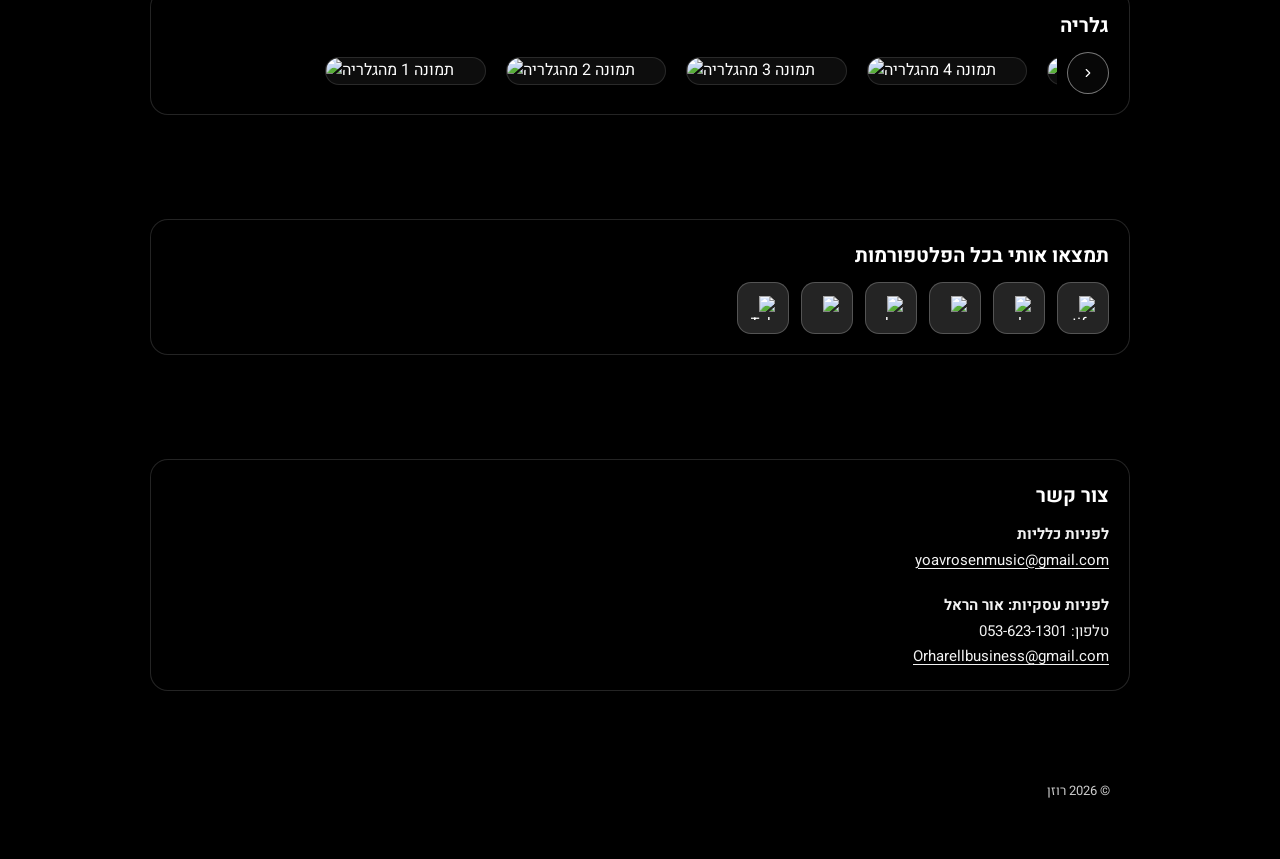
==== commit 113c25bf: "Add favicon from signature image" ====
--- a/client/index.html
+++ b/client/index.html
@@ -5,18 +5,18 @@
     <meta charset='utf-8' />
     <meta name='viewport' content='width=device-width, initial-scale=1' />
     <title>רוזן | האתר הרשמי</title>
-    <meta name='description' content='האתר הרשמי של רוזן – מוזיקה מקורית, שירים, קליפים, הופעות ועדכונים. האזינו לסינגלים החדשים וצפו בתוכן הרשמי.' />
+    <meta name='description' content='האתר הרשמי של רוזן – מוזיקה מקורית, שירים, קליפים והופעות. האזינו לסינגלים החדשים וצפו בתוכן הרשמי.' />
     <link rel='canonical' href='https://rosenofficial.com/' />
-    <link rel='icon' href='assets/favicon.png' type='image/png' />
+    <link rel="icon" type="image/png" href="assets/rosen-signature.png" />
     <meta property='og:title' content='רוזן | האתר הרשמי' />
-    <meta property='og:description' content='האתר הרשמי של רוזן – מוזיקה מקורית, שירים, קליפים, הופעות ועדכונים. האזינו לסינגלים החדשים וצפו בתוכן הרשמי.' />
+    <meta property='og:description' content='האתר הרשמי של רוזן – מוזיקה מקורית, שירים, קליפים והופעות. האזינו לסינגלים החדשים וצפו בתוכן הרשמי.' />
     <meta property='og:image' content='https://rosenofficial.com/assets/og-cover.png' />
     <meta property='og:url' content='https://rosenofficial.com/' />
     <meta property='og:type' content='website' />
     <meta property='og:locale' content='he_IL' />
     <meta name='twitter:card' content='summary_large_image' />
     <meta name='twitter:title' content='רוזן | האתר הרשמי' />
-    <meta name='twitter:description' content='האתר הרשמי של רוזן – מוזיקה מקורית, שירים, קליפים, הופעות ועדכונים. האזינו לסינגלים החדשים וצפו בתוכן הרשמי.' />
+    <meta name='twitter:description' content='האתר הרשמי של רוזן – מוזיקה מקורית, שירים, קליפים והופעות. האזינו לסינגלים החדשים וצפו בתוכן הרשמי.' />
     <meta name='twitter:image' content='https://rosenofficial.com/assets/og-cover.png' />
     <!-- scroll reset handled in app.js -->
     <link rel='stylesheet' href='styles.css?v=1' />
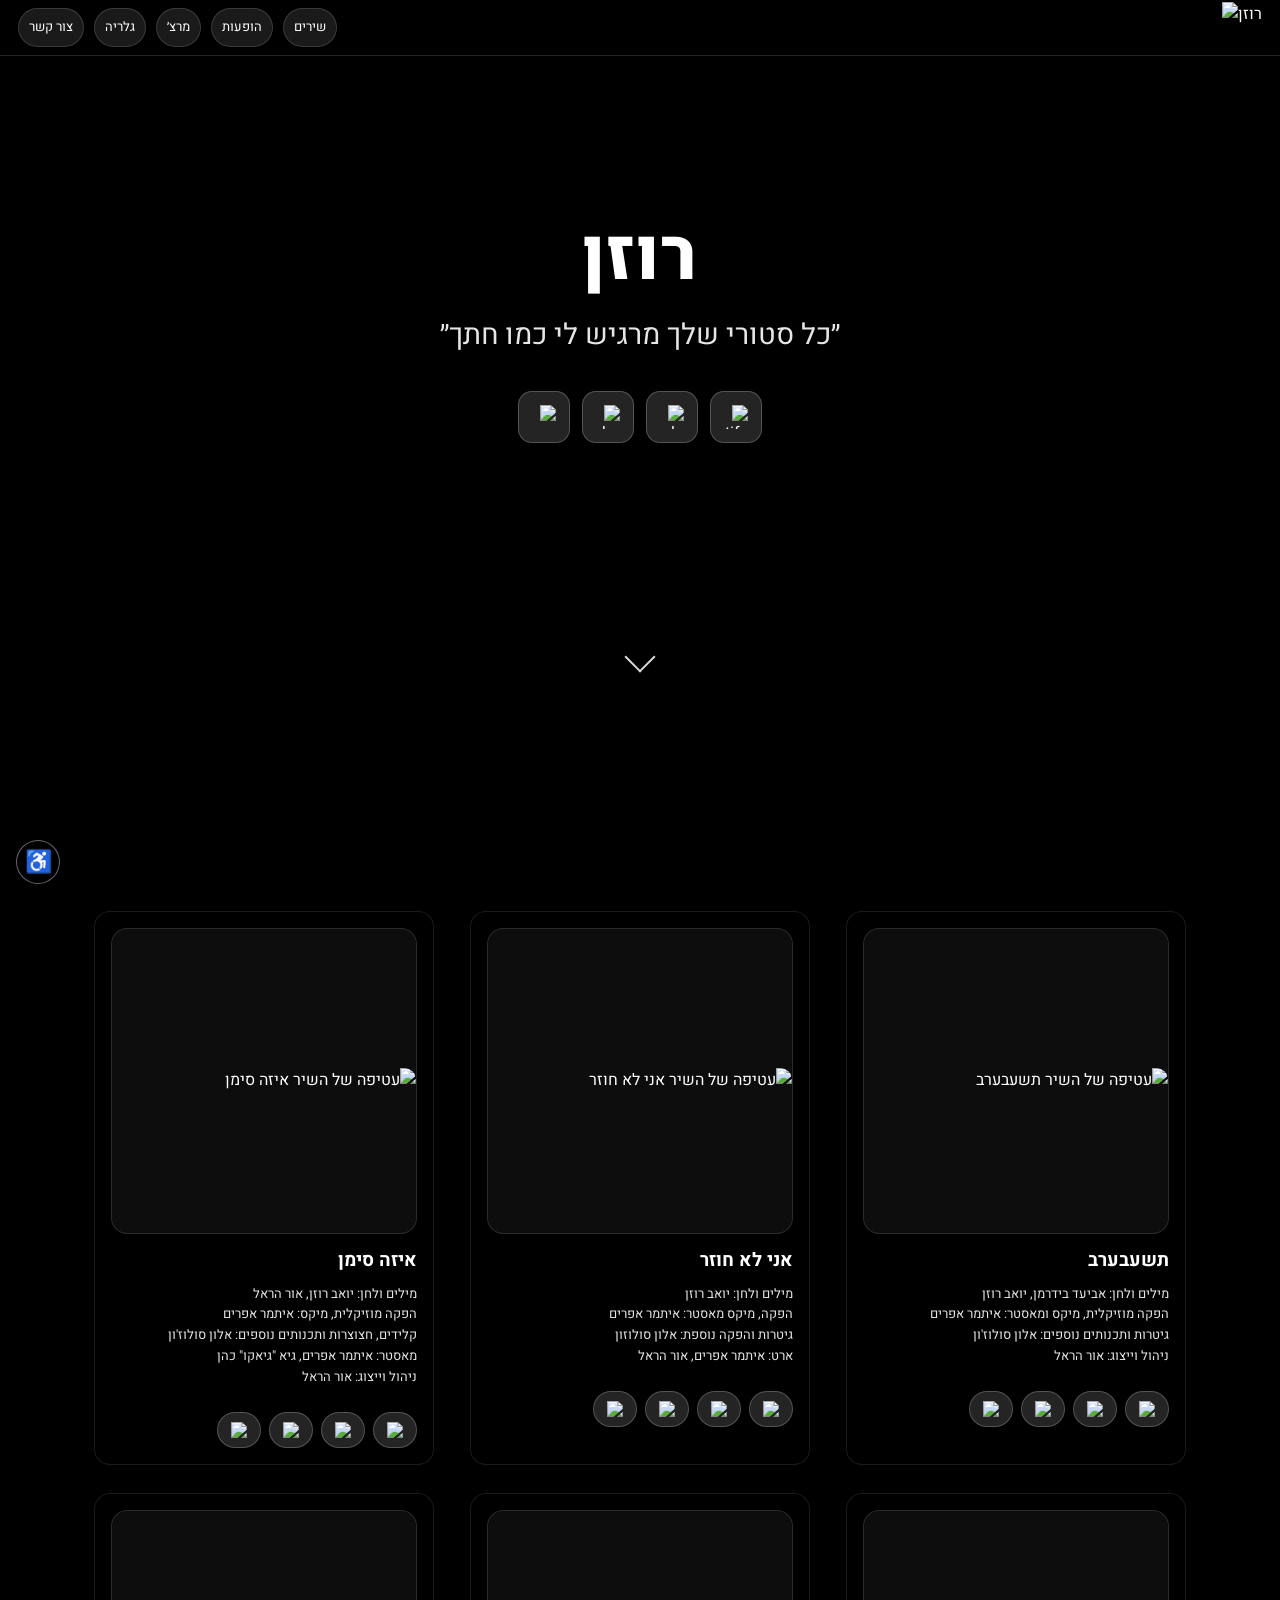
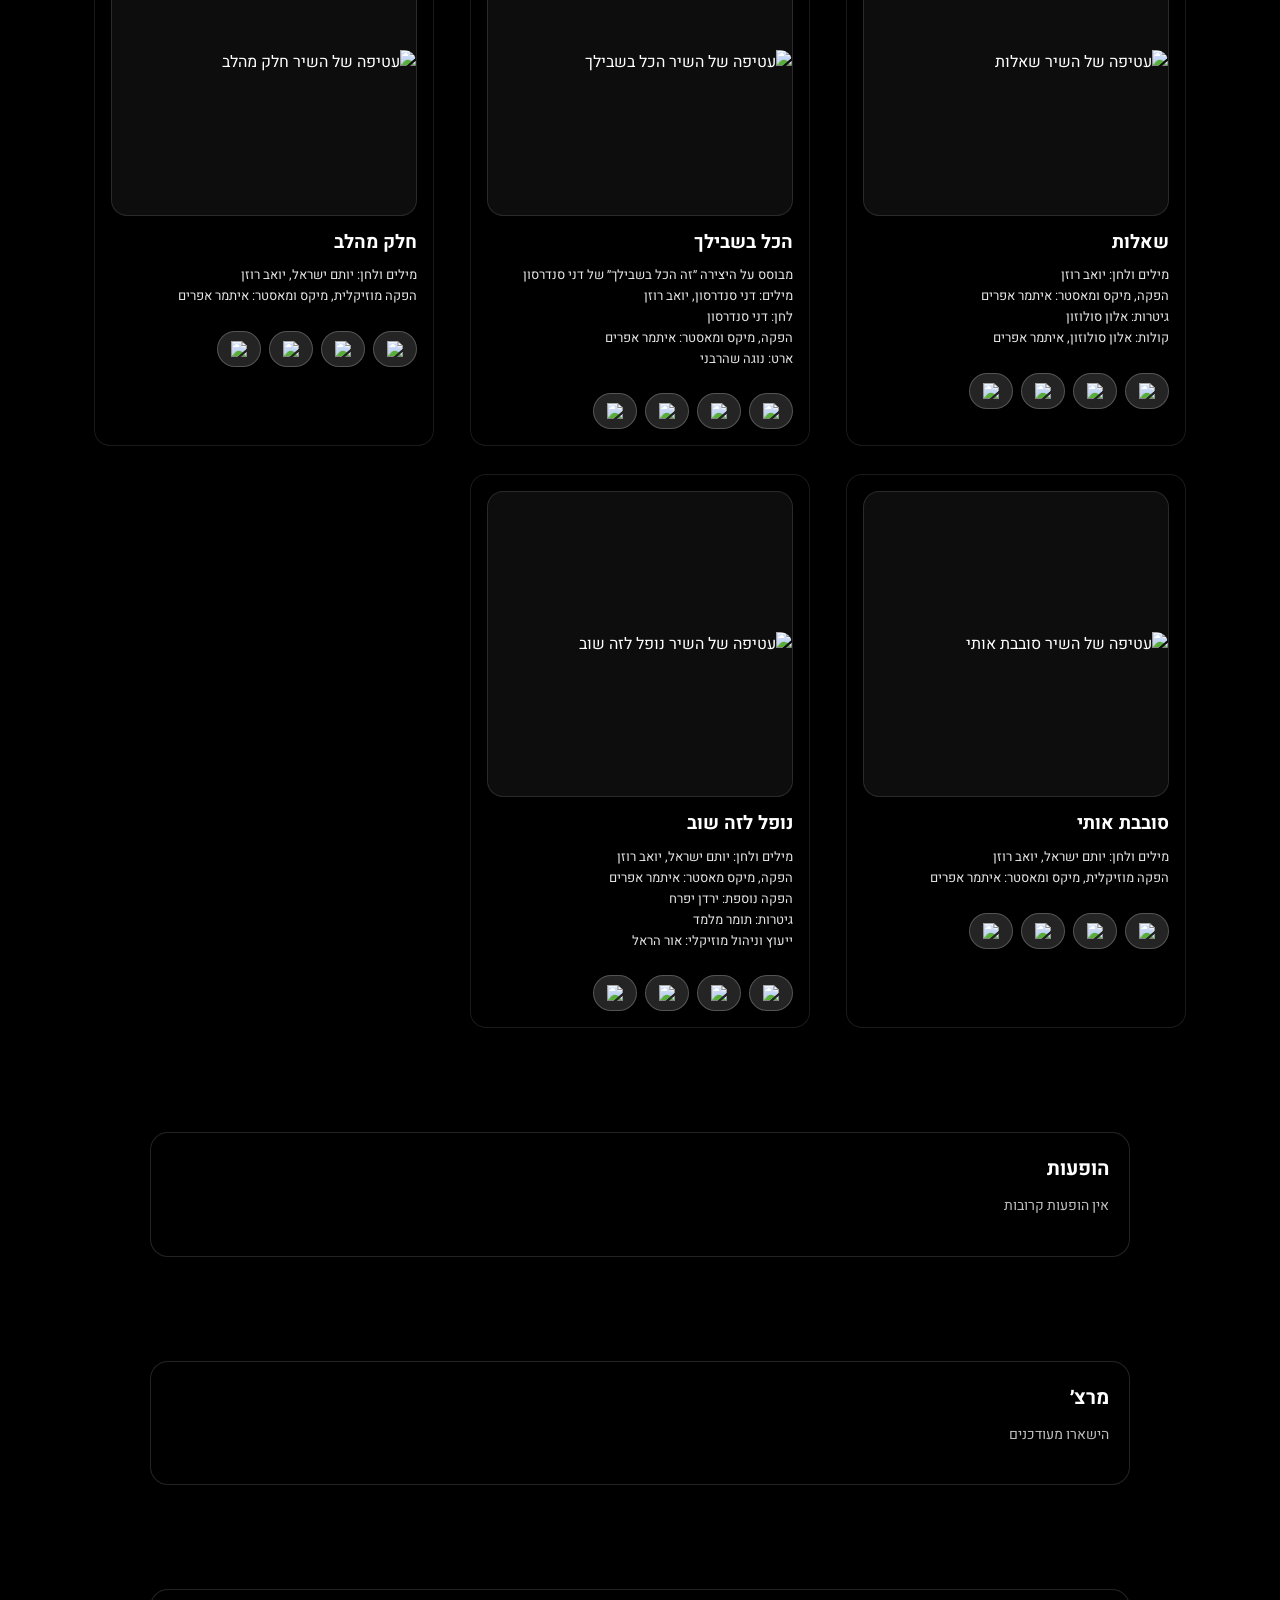
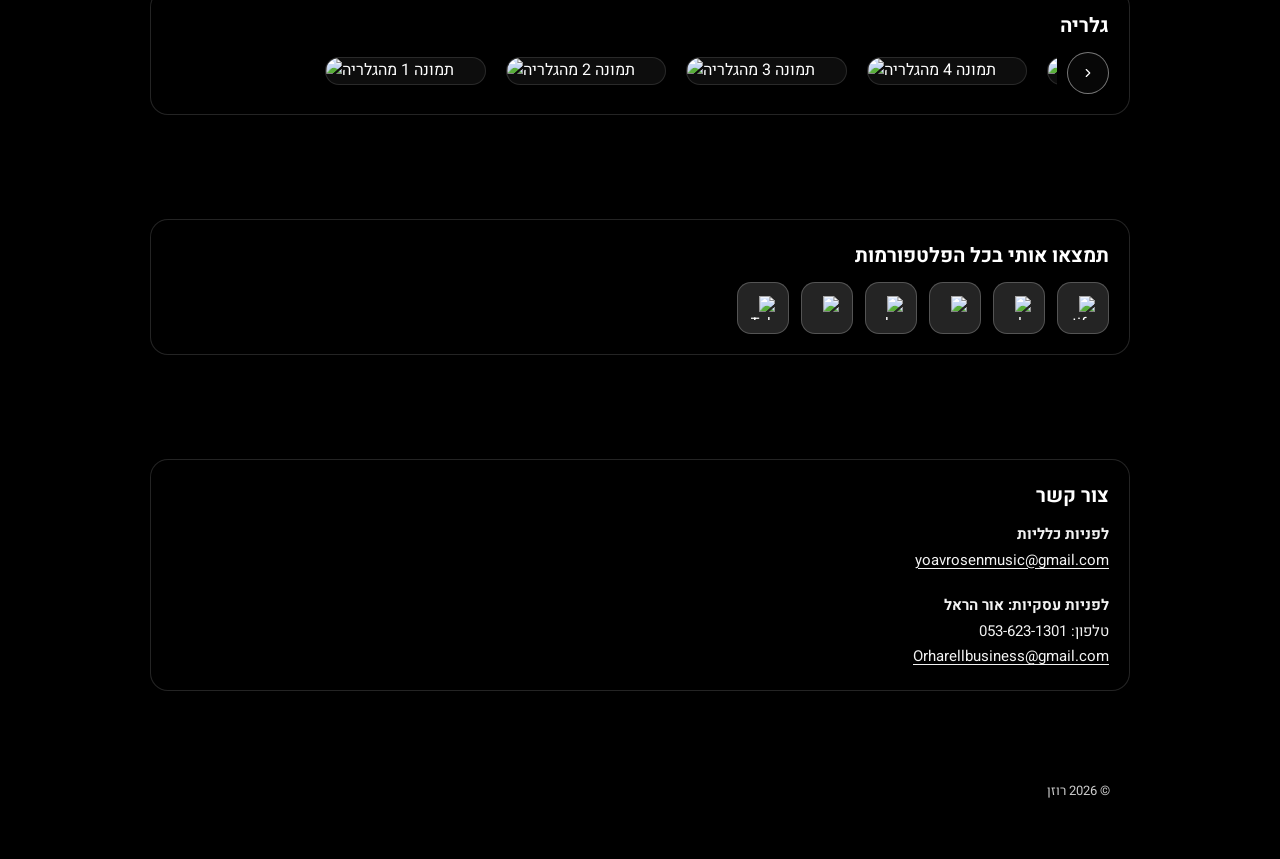
==== commit b399fd59: "Add favicon" ====
--- a/client/index.html
+++ b/client/index.html
@@ -7,7 +7,7 @@
     <title>רוזן | האתר הרשמי</title>
     <meta name='description' content='האתר הרשמי של רוזן – מוזיקה מקורית, שירים, קליפים והופעות. האזינו לסינגלים החדשים וצפו בתוכן הרשמי.' />
     <link rel='canonical' href='https://rosenofficial.com/' />
-    <link rel="icon" type="image/png" href="assets/rosen-signature.png" />
+    <link rel="icon" type="image/png" href="/assets/gallery/rosen-signature.png">
     <meta property='og:title' content='רוזן | האתר הרשמי' />
     <meta property='og:description' content='האתר הרשמי של רוזן – מוזיקה מקורית, שירים, קליפים והופעות. האזינו לסינגלים החדשים וצפו בתוכן הרשמי.' />
     <meta property='og:image' content='https://rosenofficial.com/assets/og-cover.png' />
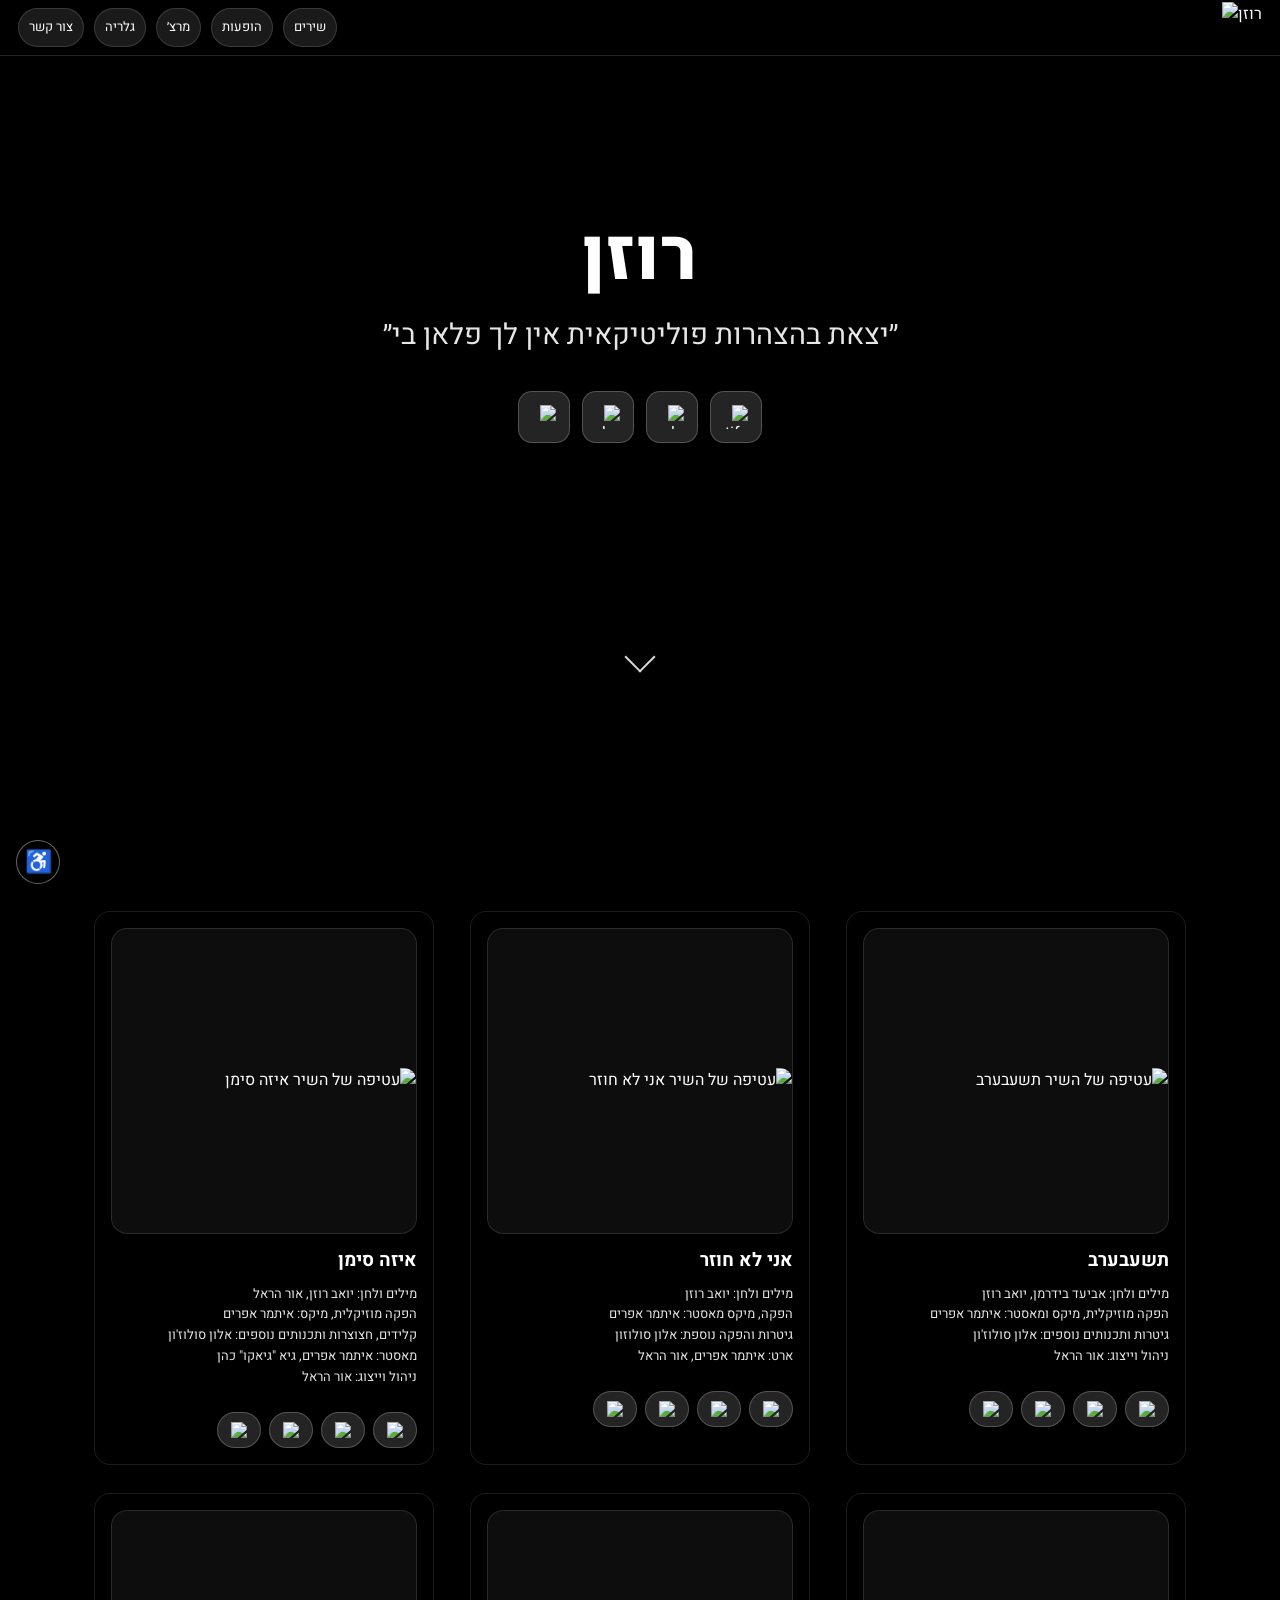
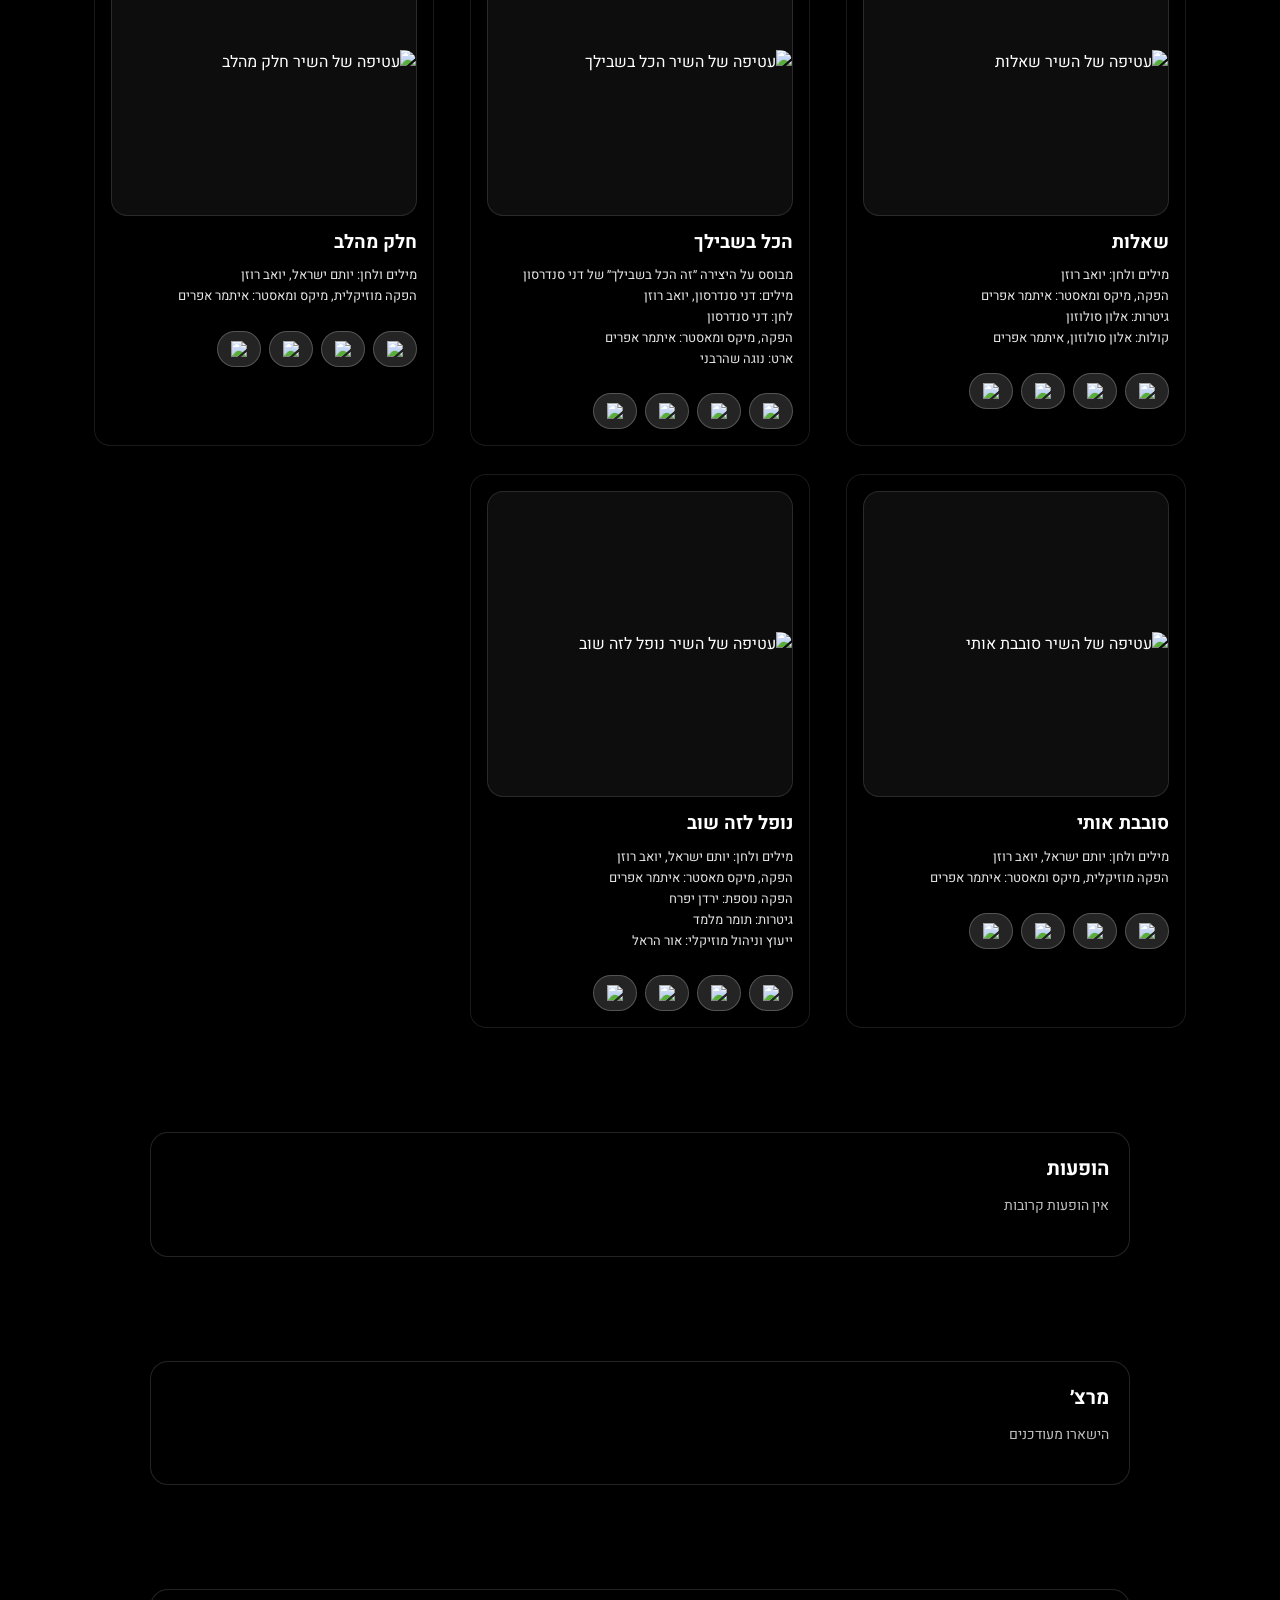
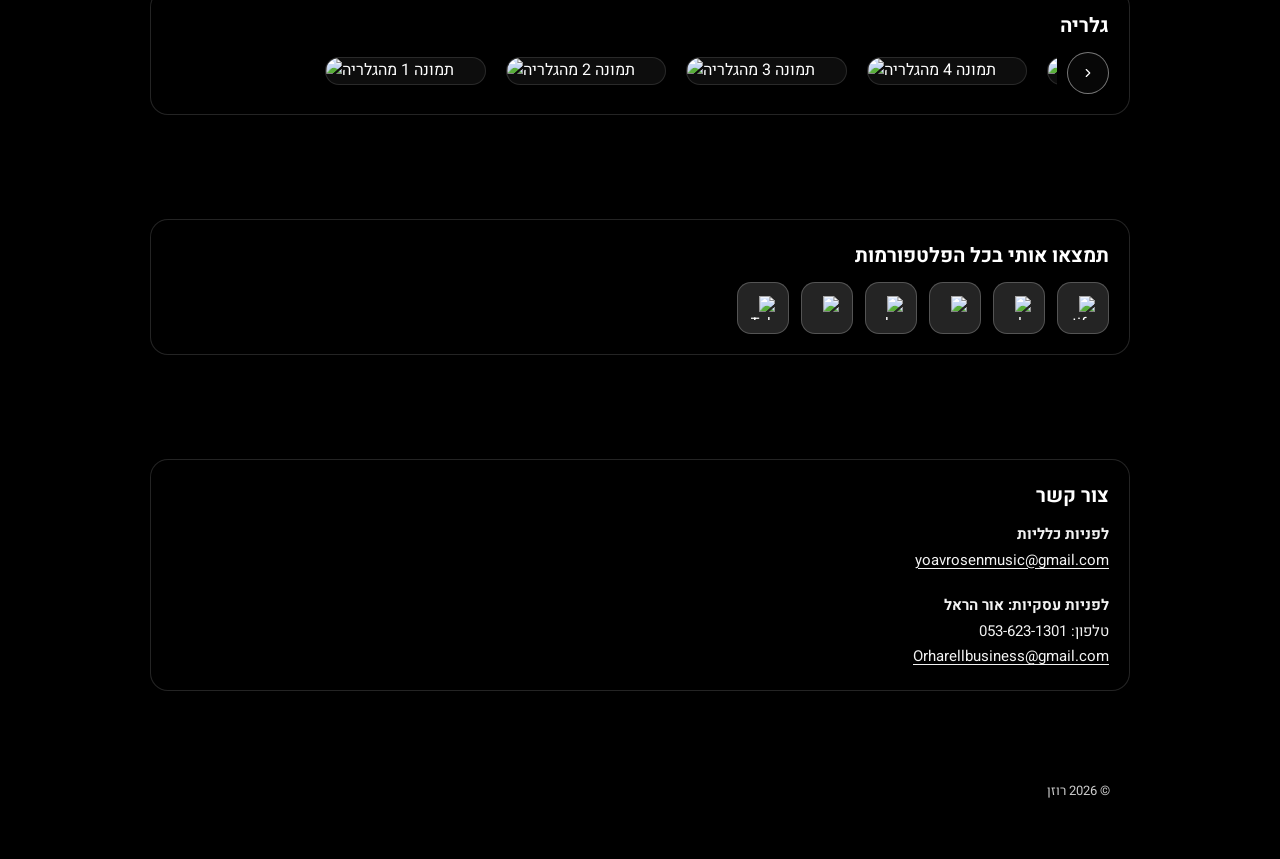
==== commit 833dc177: "Revert hero section to previous design" ====
--- a/client/index.html
+++ b/client/index.html
@@ -7,7 +7,9 @@
     <title>רוזן | האתר הרשמי</title>
     <meta name='description' content='האתר הרשמי של רוזן – מוזיקה מקורית, שירים, קליפים והופעות. האזינו לסינגלים החדשים וצפו בתוכן הרשמי.' />
     <link rel='canonical' href='https://rosenofficial.com/' />
-    <link rel="icon" type="image/png" href="/assets/gallery/rosen-signature.png">
+    <link rel="icon" type="image/png" sizes="32x32" href="/assets/favicon.png">
+    <link rel="icon" type="image/png" sizes="16x16" href="/assets/favicon.png">
+    <link rel="icon" href="/assets/favicon.png">
     <meta property='og:title' content='רוזן | האתר הרשמי' />
     <meta property='og:description' content='האתר הרשמי של רוזן – מוזיקה מקורית, שירים, קליפים והופעות. האזינו לסינגלים החדשים וצפו בתוכן הרשמי.' />
     <meta property='og:image' content='https://rosenofficial.com/assets/og-cover.png' />
